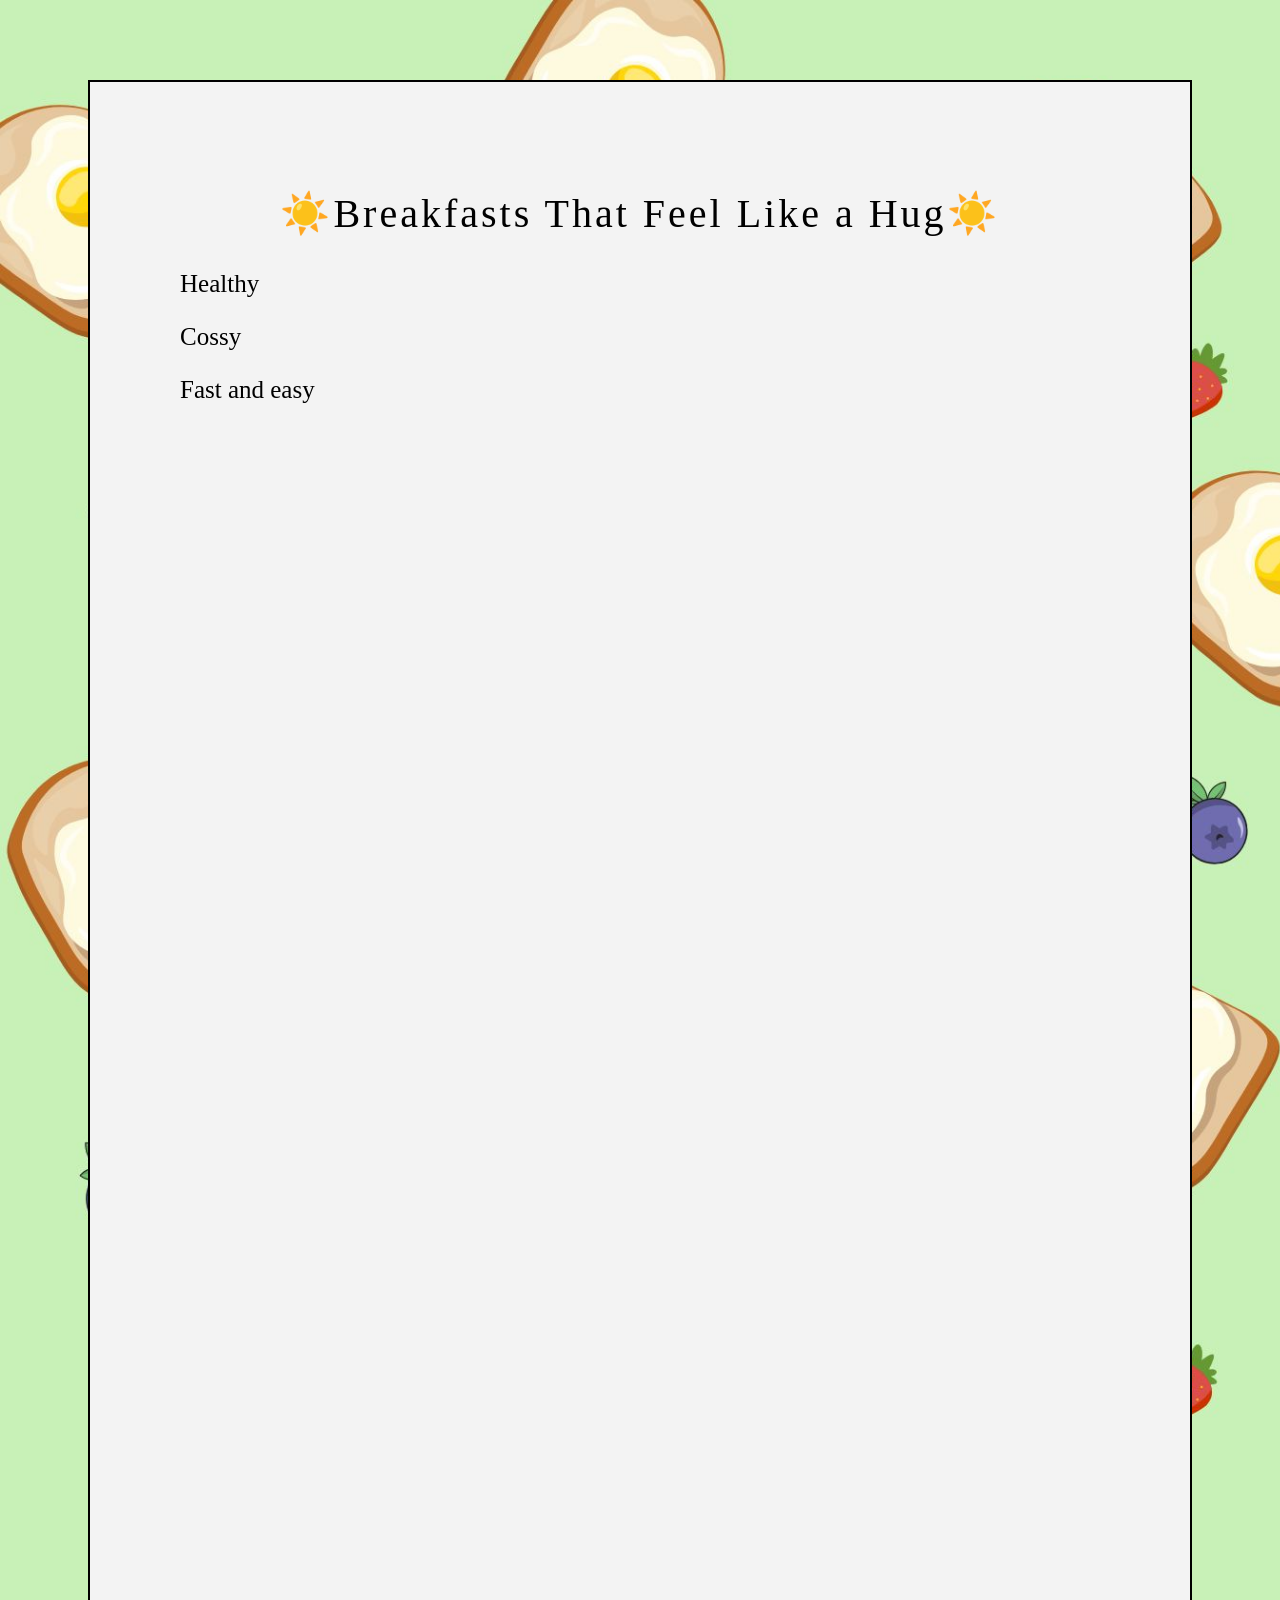
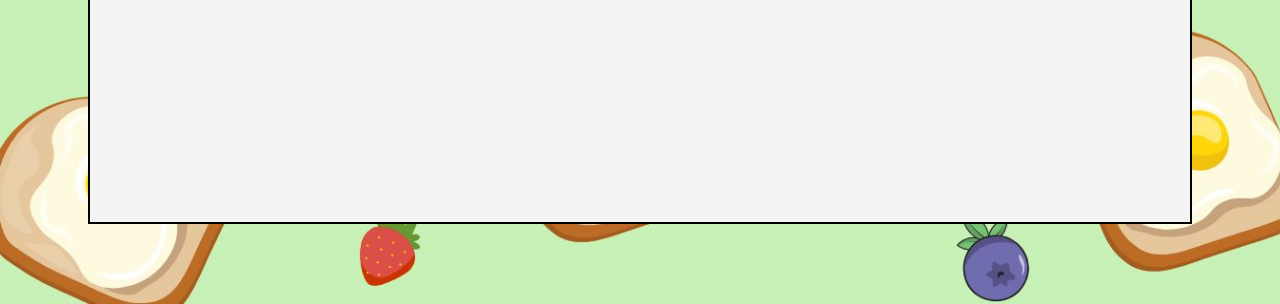
==== breakfasts.html @ 4fb2c41e "breakfast page improved" ====
<!DOCTYPE html>
<html lang="en">
    <head>
        <meta charset="UTF-8">
        <meta name="viewport" content="width=device-width, initial-scale=1.0" />
        <title>Breakfasts</title>
        <link rel="stylesheet" href="style.css">
    </head>

    <body class="breakfast-body">
        <div class="container2">
            <h2>☀️Breakfasts That Feel Like a Hug☀️</h2>
            <p class="breakfast-kinds">Healthy</p>
            <p class="breakfast-kinds">Cossy</p>
            <p class="breakfast-kinds">Fast and easy</p>
        </div>
    </body>
---- style.css ----
h1 {
    font-family: "Sirivennela", sans-serif ;
    font-size: 300px;
    font-weight: 550;
    text-align: center;
    margin: -20px;
}

.home {
    background: url(Background/background2\ \(1\).png);
    background-size: cover;
}

.container {
    height: calc(100vh - 0px);
    background-color: rgb(224, 242, 253);
    display: block;
    margin: 40px;
    border: 2px solid black;
    padding: 40px;
    padding-bottom: 800px;
}

h2{
    font-family: "Noto Serif", serif;
    text-align: center;
    font-size: 40px;
    font-weight: 400;
    padding-top: 35px;
    letter-spacing: 3px;
}

.words{
    font-family: 'Times New Roman', Times, serif;
    text-align: left;
    font-size: 22px;  
    margin-left: 50px;
    margin-right: 50px;
    color: rgb(94, 83, 83);
}

.divider {
  width: 80px;
  height: 3px;
  background-color: #026391;
  margin: 5px auto;
  border-radius: 10px;
}

.container h3{
     font-family: "Meow Script", cursive;
    font-weight: 400;
    font-size: 60px;
    margin-top: -20px;
}

#resources {
    font-family: 'Times New Roman', Times, serif;
    text-align: center;
    font-size: 28px;  
    margin-left: 50px;
    margin-right: 50px;
    color: rgb(94, 83, 83);
}

.important {
    color:rgb(5, 5, 5);
    font-weight: 700;
}

.buttons-options {
    display: flex;
    justify-content: center;
    align-items: center;
    gap: 70px;
    margin-top: 20px;
}

#button1 {
    background-color: rgba(73, 99, 160, 0.89);
    display: inline-block;
    font-family: 'Times New Roman', Times, serif;
    font-size: 20px;
    font-weight: 400;
    color: #ffffff;
    border-radius: 999px;
    cursor: pointer;
    padding: 10px 20px;  
    text-decoration: none; 
    transition: all 0.3s ease;
}

#button2 {
    background-color: rgba(73, 99, 160, 0.89);
    display: inline-block;
    font-family: 'Times New Roman', Times, serif;
    font-size: 20px;
    font-weight: 400;
    color: #ffffff;
    border-radius: 999px;
    padding: 10px 20px;  
    text-decoration: none; 
    transition: all 0.3s ease;
}

#button1:hover {
    background-color: rgba(152, 179, 243, 0.925);
    transform: scale(1.05);
}

#button1:active {
    background-color: rgba(73, 99, 160, 0.89);
    transform: scale(0.95);
    
}

#button2:hover {
    background-color: rgba(152, 179, 243, 0.925);
    transform: scale(1.05);
}

#button2:active {
    background-color: rgba(73, 99, 160, 0.89);
    transform: scale(0.95);
    
}

#message1 #message2 {
    font-family: 'Times New Roman', Times, serif;
    font-size: 16px;
    color: #000000;
    opacity: 0;              
    transition: opacity 0.7s ease;
}

.visible { 
    opacity: 1;
}

.resources-buttons {
    display: flex;
    justify-content: center;
    align-items: center;
    gap: 15px;
    margin-top: 20px;
}

.btn {
    display: inline-block;
    font-family: 'Times New Roman', Times, serif;
    font-size: 20px;
    font-weight: 400;
    background-color: #fdf363b0;
    color: #000000;
    border-radius: 933px;
    cursor: pointer;
    padding: 10px 20px;  
    text-decoration: none; 
    transition: transform 0.2s ease, background-color 0.3s ease;
}

.btn:hover {
    background-color: #fff240e3;
    transform: scale(1.05); 
}

.btn:active {
    background-color: #fff89ae3;
    transform: scale(0.95);
}

.funfacts-body {
    background: url(Background/background3.jpg);
    background-size: cover;
}

.container2 {
    height: calc(100vh - 0px);
    background-color: rgb(243, 243, 243);
    display: block;
    margin: 80px;
    border: 2px solid black;
    padding: 40px;
    padding-bottom: 800px;
}

.breakfast-body {
    background: url(Background/background5.jpg);
    background-size: cover;
}

.strategies-body {
    background: url(Background/background4.jpg);
    background-size: cover;
}

h4 {
    font-family: "Noto Serif", serif;
    text-align: center;
    font-size: 25px;
    font-weight: 400;
    padding-top: 9px;
    letter-spacing: 7px;
    margin-top: -20px;
    color: #2c2c2c;
}

.breakfast-kinds {
    text-align: left;
    font-size: 25px;  
    margin-left: 50px;
    margin-right: 50px;
    color: rgb(0, 0, 0);
}
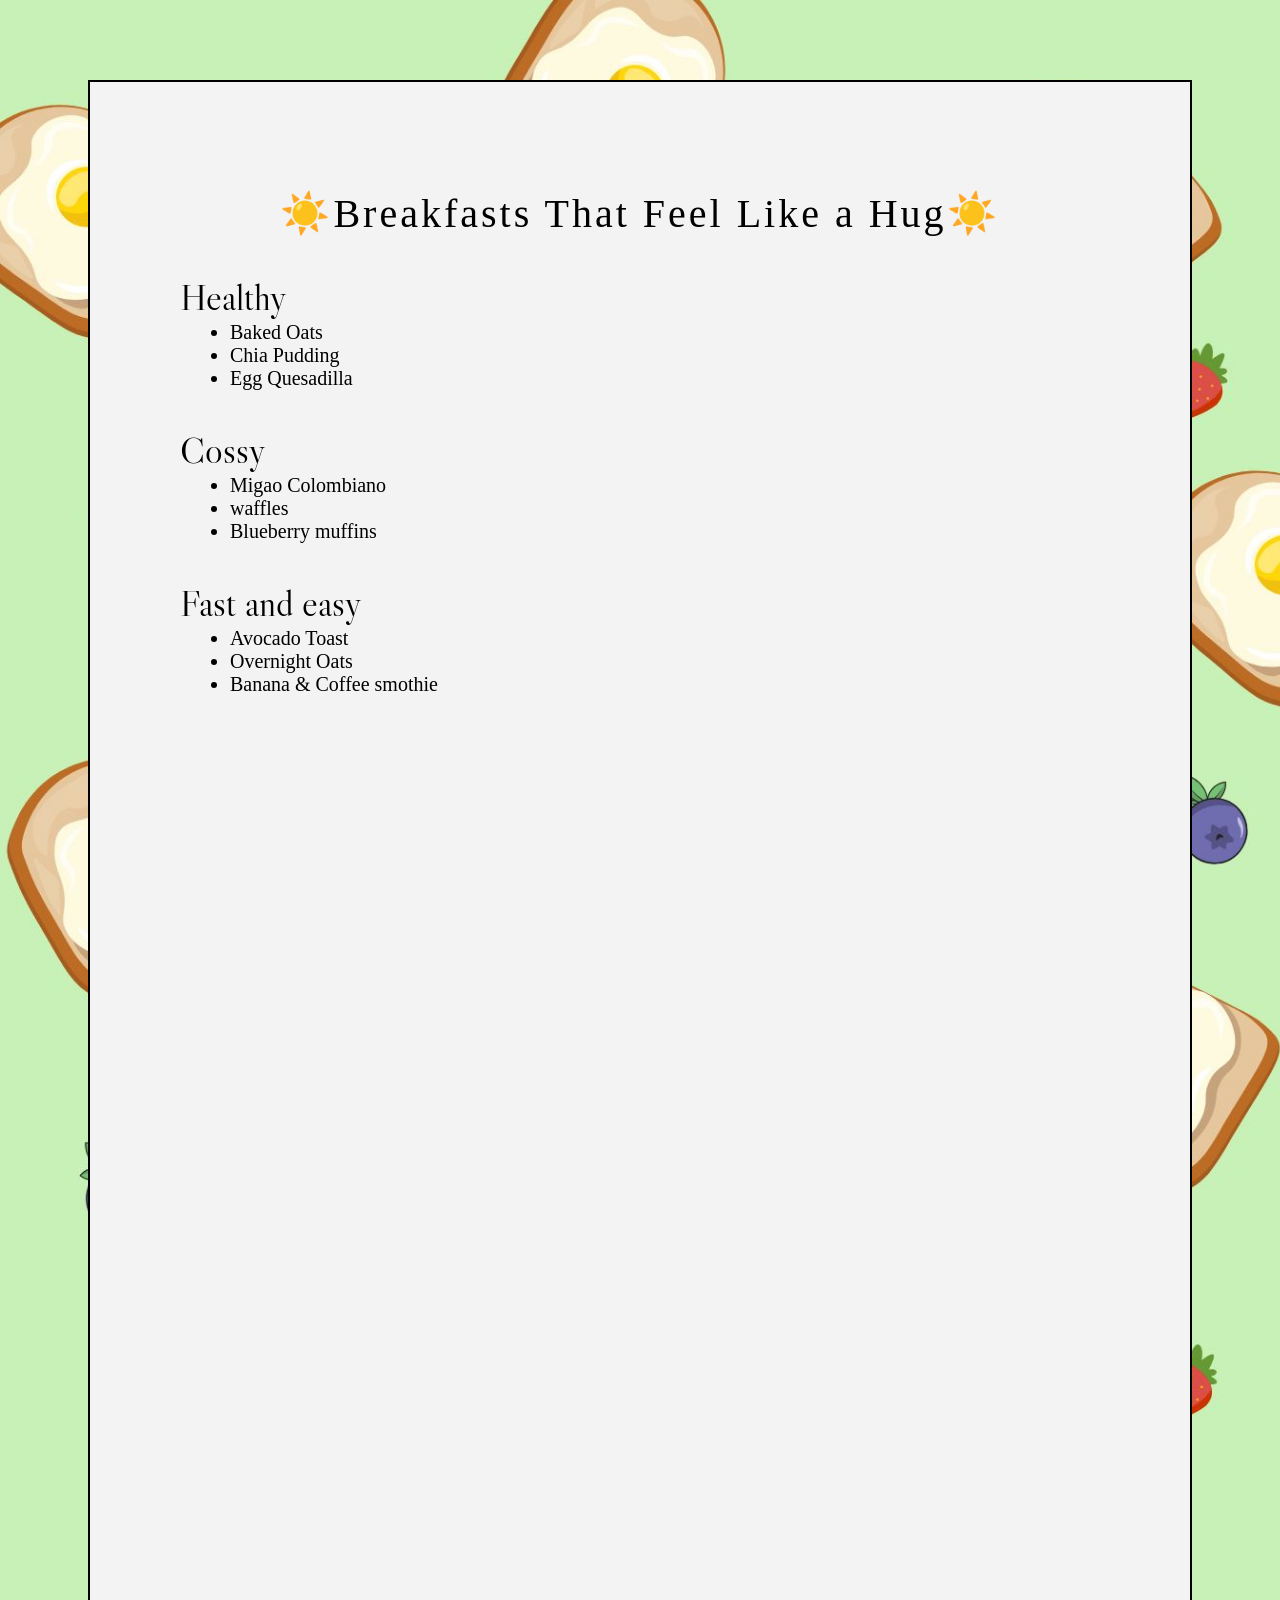
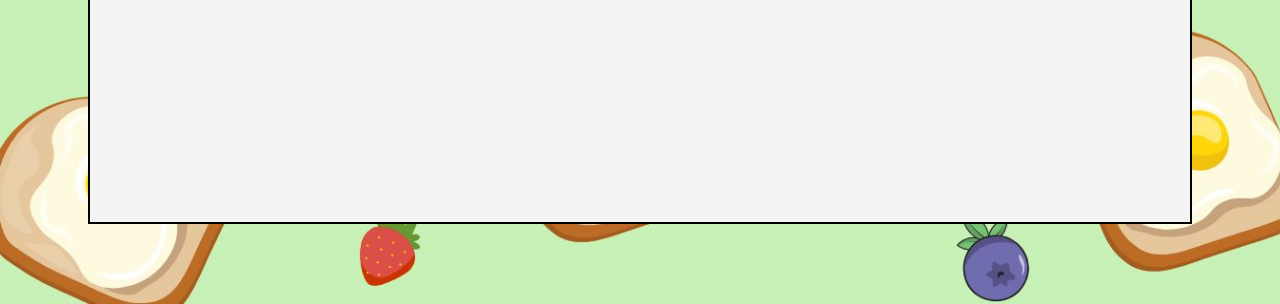
==== commit 0711d0da: "breakfast ideas added" ====
--- a/breakfasts.html
+++ b/breakfasts.html
@@ -5,13 +5,31 @@
         <meta name="viewport" content="width=device-width, initial-scale=1.0" />
         <title>Breakfasts</title>
         <link rel="stylesheet" href="style.css">
+        <link href="https://fonts.googleapis.com/css2?family=Libre+Caslon+Display&display=swap" rel="stylesheet">
     </head>
 
     <body class="breakfast-body">
         <div class="container2">
             <h2>☀️Breakfasts That Feel Like a Hug☀️</h2>
+            <div class="breakfast-box">
             <p class="breakfast-kinds">Healthy</p>
+            <ul>
+                <li>Baked Oats</li>
+                <li>Chia Pudding</li>
+                <li>Egg Quesadilla</li>
+            </ul>
             <p class="breakfast-kinds">Cossy</p>
+            <ul>
+                <li>Migao Colombiano</li>
+                <li>waffles</li>
+                <li>Blueberry muffins</li>
+            </ul>
             <p class="breakfast-kinds">Fast and easy</p>
+            <ul>
+                <li>Avocado Toast</li>
+                <li>Overnight Oats</li>
+                <li>Banana & Coffee smothie</li>
+            </ul>
+            </div>
         </div>
     </body>
--- a/style.css
+++ b/style.css
@@ -206,14 +206,23 @@
 }
 
 .breakfast-kinds {
+    font-family: "Libre Caslon Display", serif;
+    font-weight: 500;
     text-align: left;
-    font-size: 25px;  
+    font-size: 37px;  
     margin-left: 50px;
     margin-right: 50px;
+    margin-bottom: -15px;
     color: rgb(0, 0, 0);
 }
 
-
-
-
-
+.breakfast-box li {
+    margin-left: 60px;
+    font-family: 'Times New Roman', Times, serif;
+    font-size: 20px;
+}
+
+
+
+
+
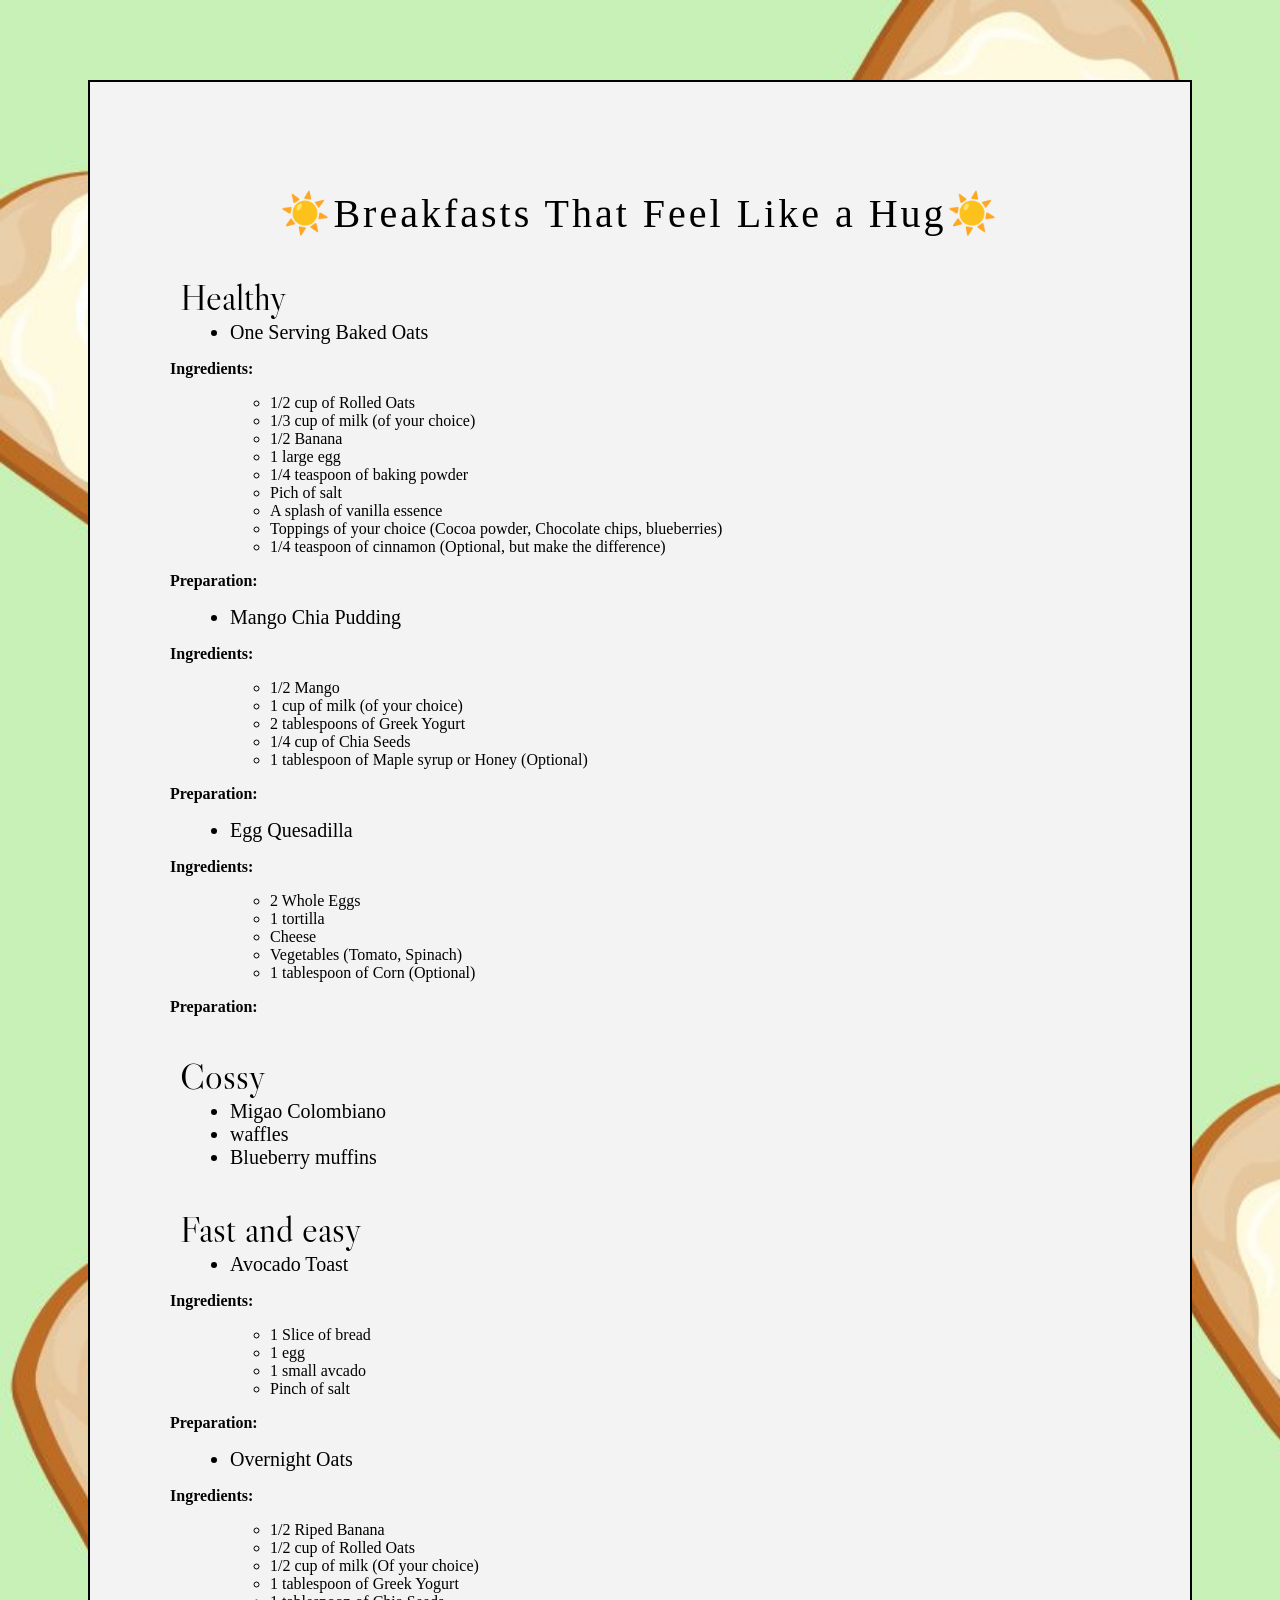
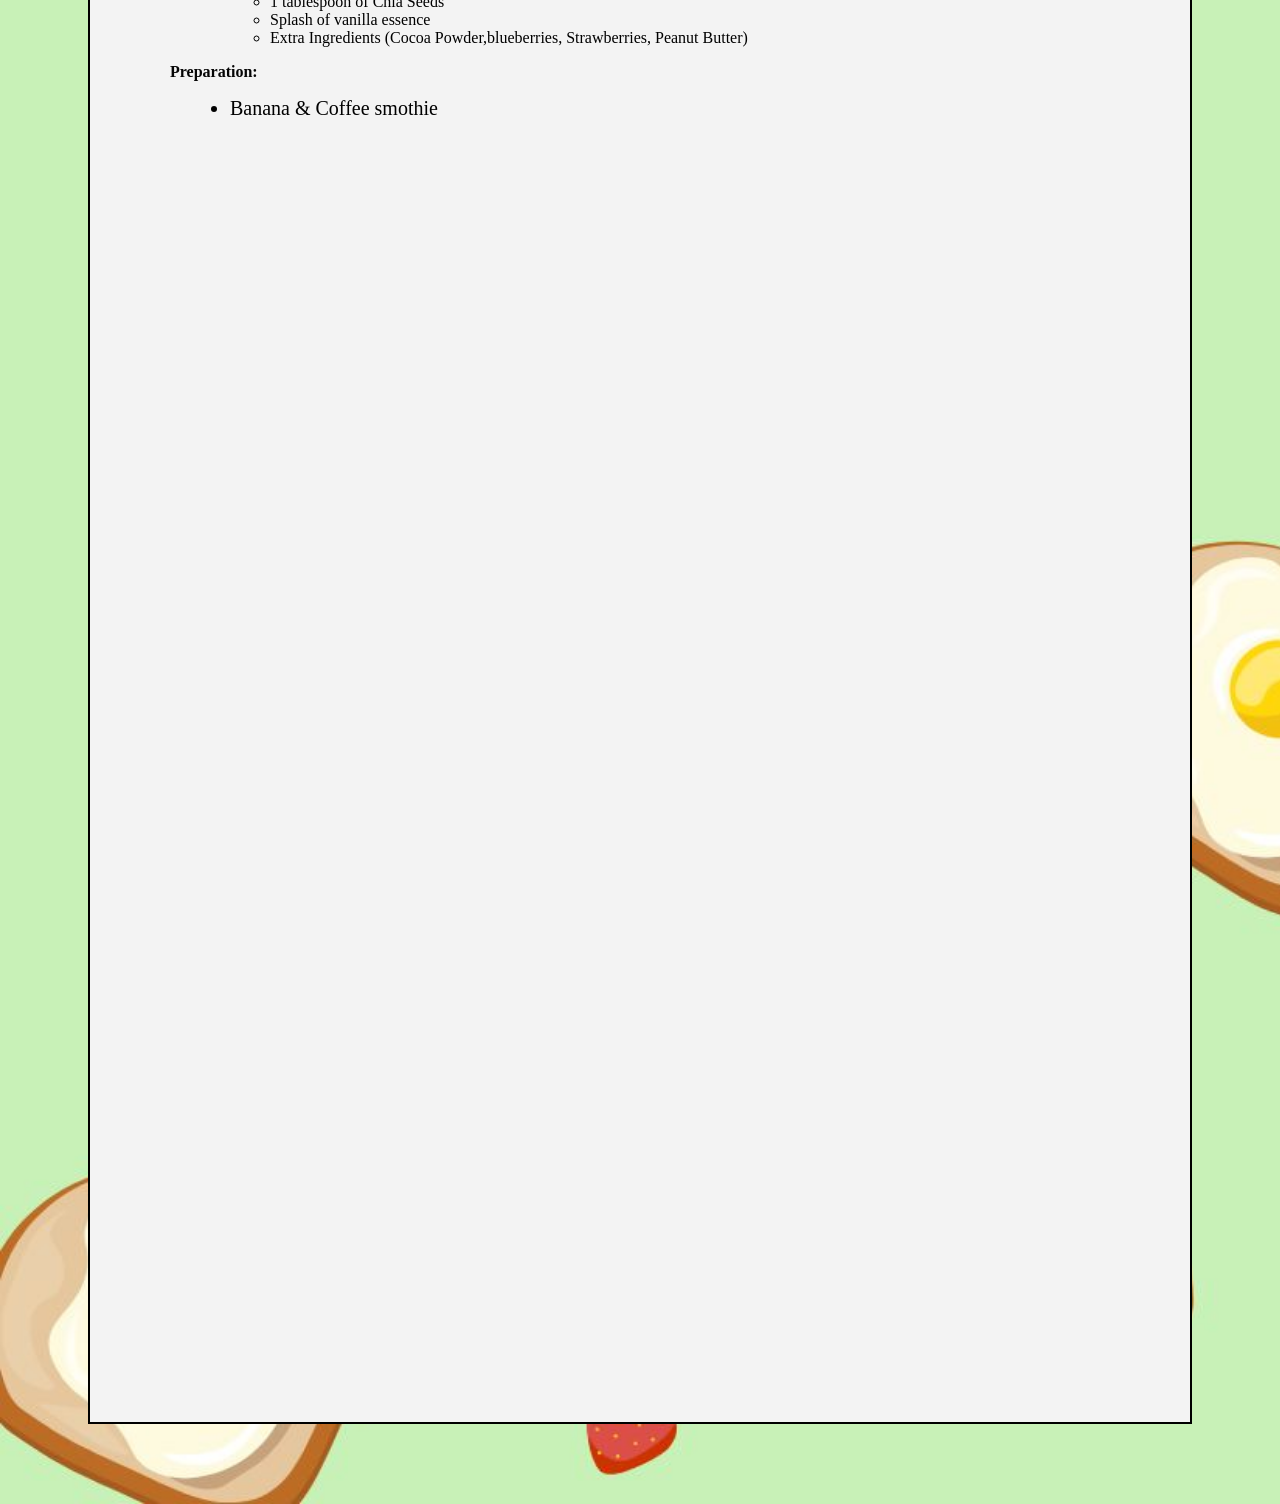
==== commit 822cc01b: "Breakfasts recipies" ====
--- a/breakfasts.html
+++ b/breakfasts.html
@@ -14,9 +14,46 @@
             <div class="breakfast-box">
             <p class="breakfast-kinds">Healthy</p>
             <ul>
-                <li>Baked Oats</li>
-                <li>Chia Pudding</li>
+                <li>One Serving Baked Oats</li>
+                <div class="recipe">
+                    <p class="important">Ingredients:</p>
+                    <ul>
+                        <li>1/2 cup of Rolled Oats</li>
+                        <li>1/3 cup of milk (of your choice)</li>
+                        <li>1/2 Banana</li>
+                        <li>1 large egg</li>
+                        <li>1/4 teaspoon of baking powder</li>
+                        <li>Pich of salt</li>
+                        <li>A splash of vanilla essence</li>
+                        <li>Toppings of your choice (Cocoa powder, Chocolate chips, blueberries)</li>
+                        <li>1/4 teaspoon of cinnamon (Optional, but make the difference)</li>
+                    </ul>
+                    <p class="important">Preparation:</p>
+                </div>
+                <li>Mango Chia Pudding</li>
+                <div class="recipe">
+                    <p class="important">Ingredients:</p>
+                    <ul>
+                        <li>1/2 Mango</li>
+                        <li>1 cup of milk (of your choice)</li>
+                        <li>2 tablespoons of Greek Yogurt</li> 
+                        <li>1/4 cup of Chia Seeds</li>
+                        <li>1 tablespoon of Maple syrup or Honey (Optional)</li>
+                    </ul>
+                    <p class="important">Preparation:</p>
+                </div>
                 <li>Egg Quesadilla</li>
+                <div class="recipe">
+                    <p class="important">Ingredients:</p>
+                    <ul>
+                        <li>2 Whole Eggs</li>
+                        <li>1 tortilla</li>
+                        <li>Cheese</li>
+                        <li>Vegetables (Tomato, Spinach)</li>
+                        <li>1 tablespoon of Corn (Optional)</li>
+                    </ul>
+                    <p class="important">Preparation:</p>
+                </div>
             </ul>
             <p class="breakfast-kinds">Cossy</p>
             <ul>
@@ -27,7 +64,30 @@
             <p class="breakfast-kinds">Fast and easy</p>
             <ul>
                 <li>Avocado Toast</li>
+                <div class="recipe">
+                    <p class="important">Ingredients:</p>
+                    <ul>
+                        <li>1 Slice of bread</li>
+                        <li>1 egg</li>
+                        <li>1 small avcado</li>
+                        <li>Pinch of salt</li>
+                    </ul>
+                    <p class="important">Preparation:</p>
+                </div>
                 <li>Overnight Oats</li>
+                <div class="recipe">
+                    <p class="important">Ingredients:</p>
+                    <ul>
+                        <li>1/2 Riped Banana</li>
+                        <li>1/2 cup of Rolled Oats</li>
+                        <li>1/2 cup of milk (Of your choice)</li>
+                        <li>1 tablespoon of Greek Yogurt</li>
+                        <li>1 tablespoon of Chia Seeds</li>
+                        <li>Splash of vanilla essence</li>
+                        <li>Extra Ingredients (Cocoa Powder,blueberries, Strawberries, Peanut Butter)</li>
+                    </ul>
+                    <p class="important">Preparation:</p>
+                </div>
                 <li>Banana & Coffee smothie</li>
             </ul>
             </div>
--- a/style.css
+++ b/style.css
@@ -181,7 +181,7 @@
     margin: 80px;
     border: 2px solid black;
     padding: 40px;
-    padding-bottom: 800px;
+    padding-bottom: 2000px;
 }
 
 .breakfast-body {
@@ -222,7 +222,11 @@
     font-size: 20px;
 }
 
-
-
-
-
+.recipe li {
+    font-size: 16px;
+    font-family: 'Times New Roman', Times, serif;
+}
+
+
+
+
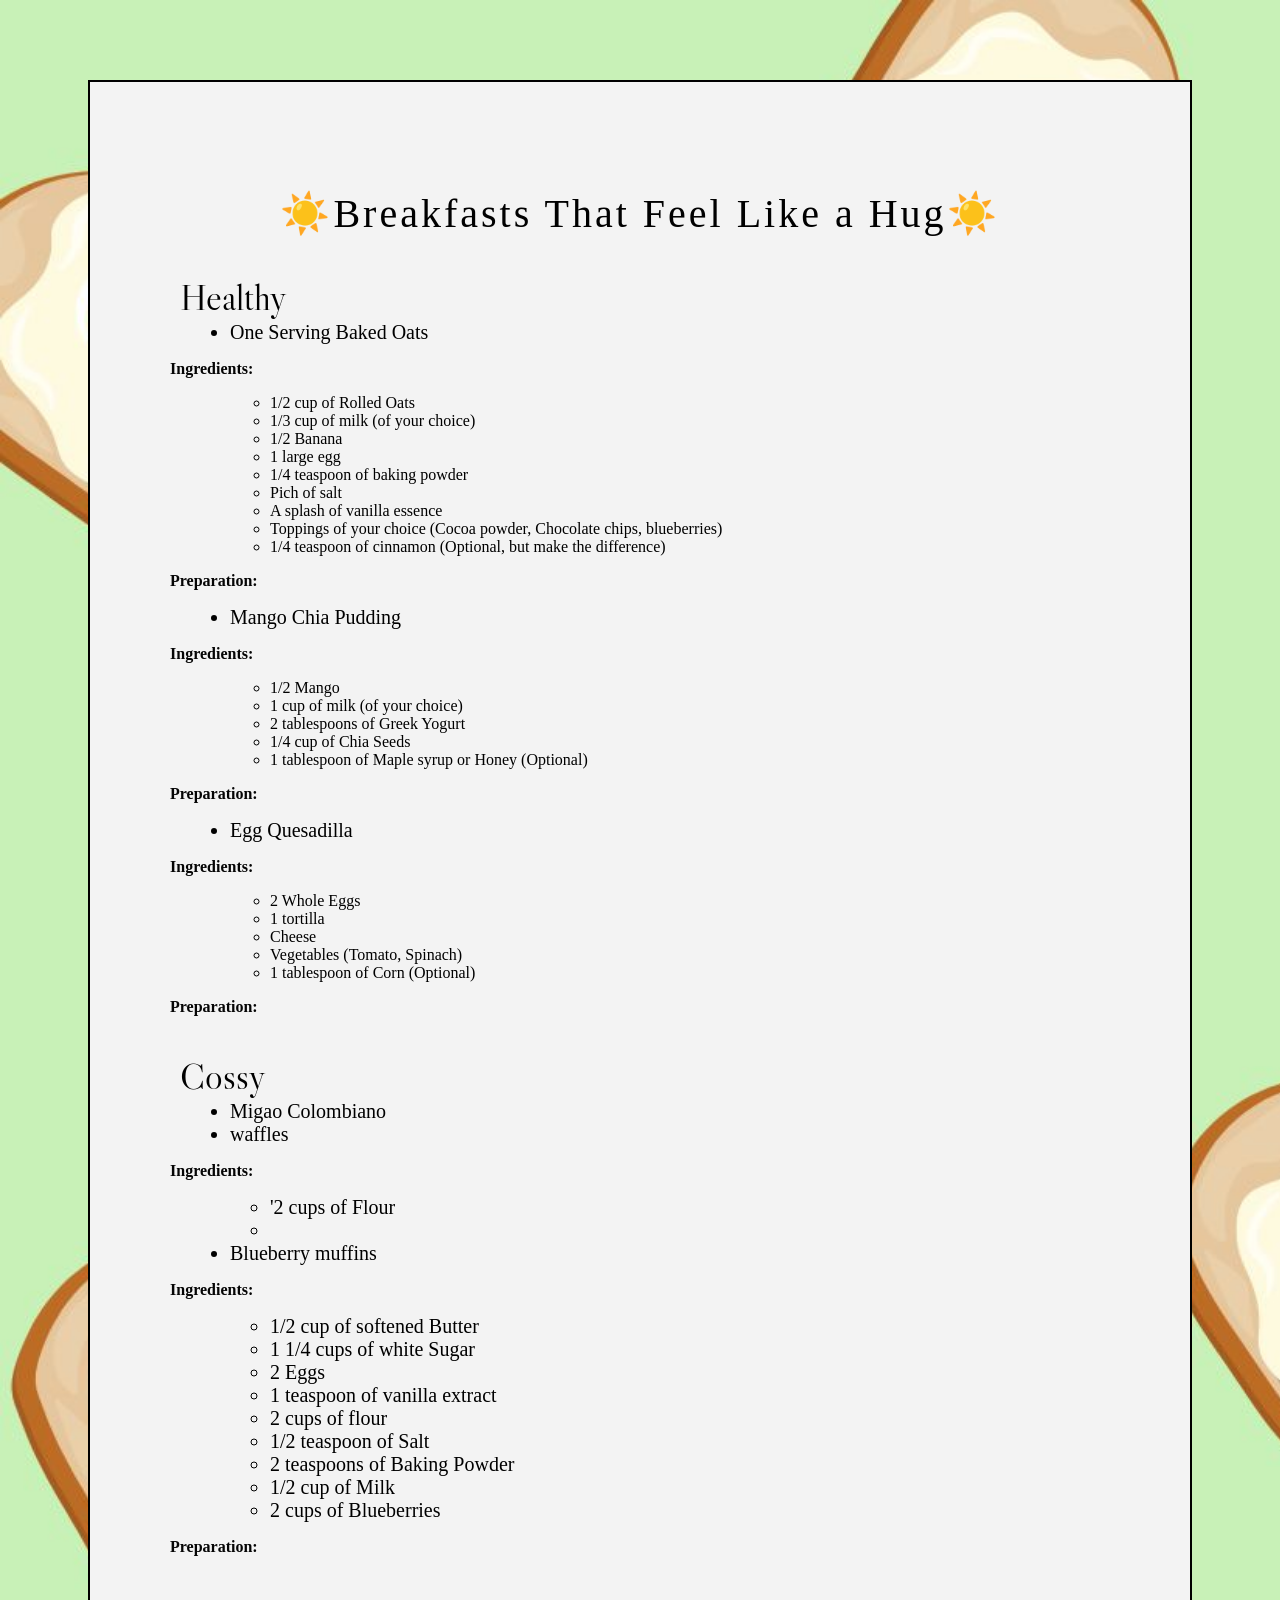
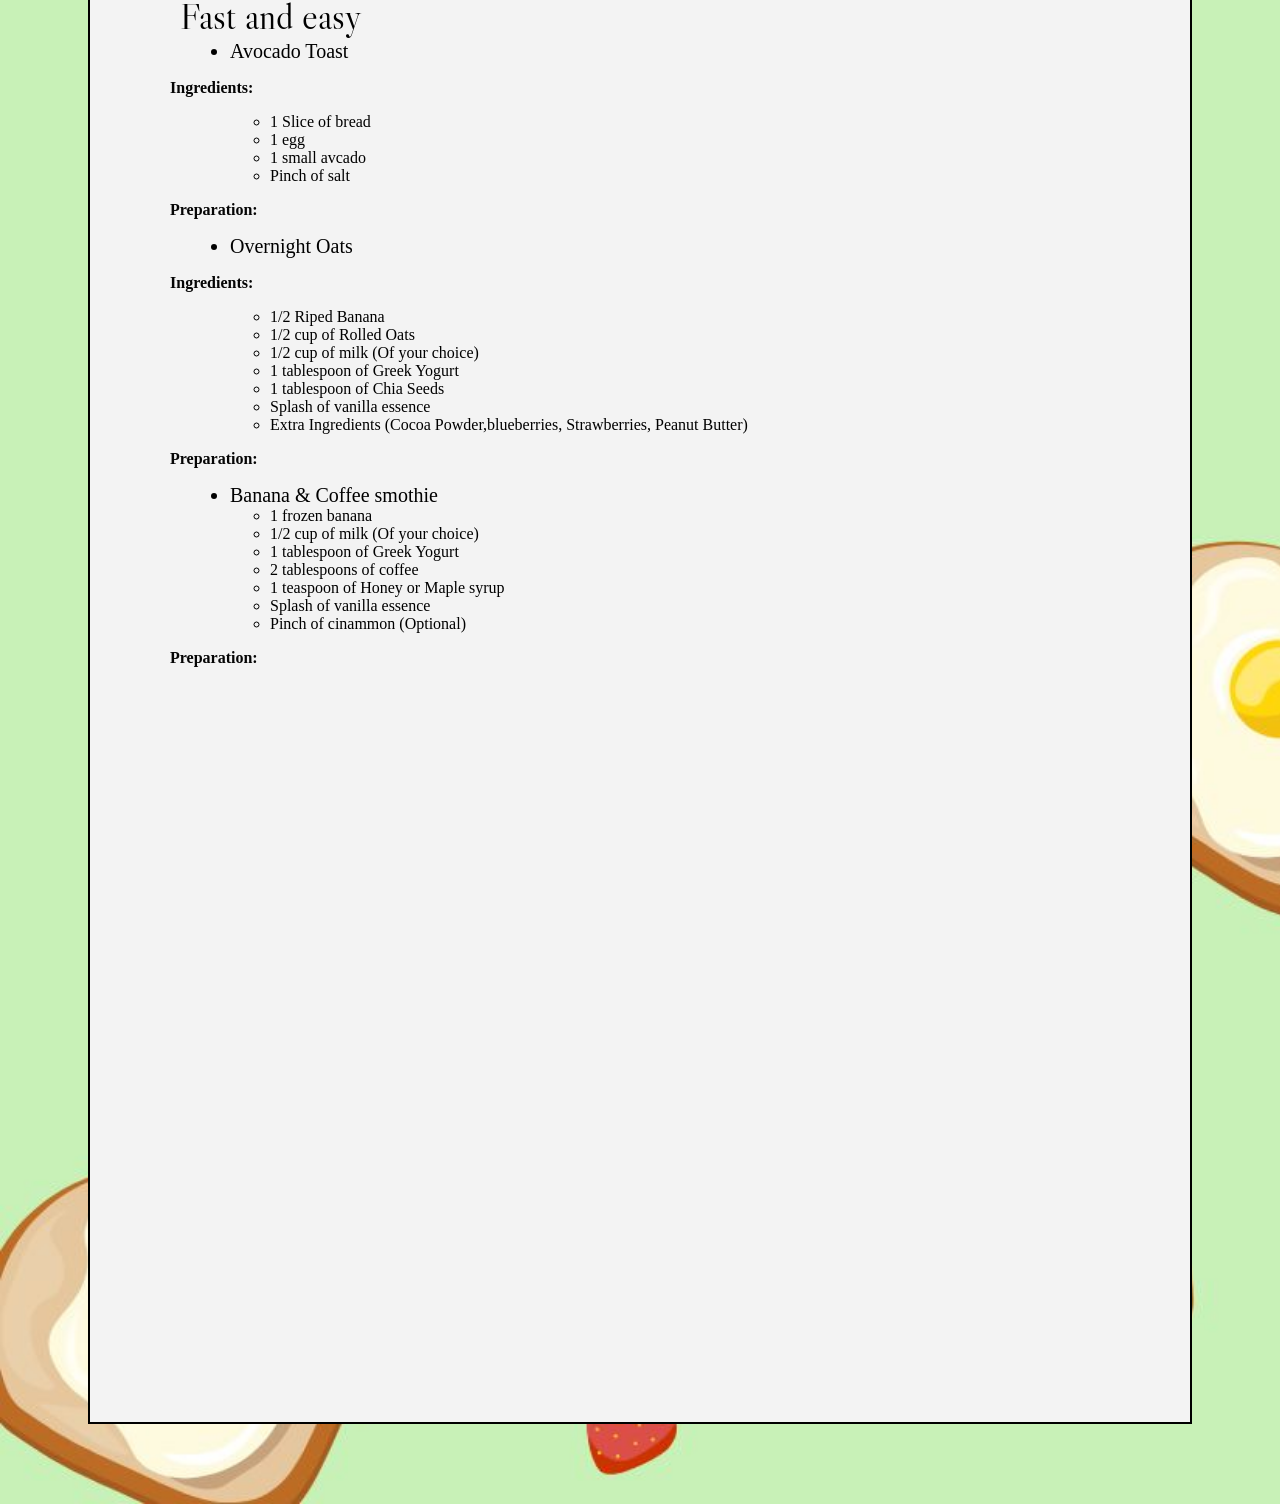
==== commit d6c911cf: "ingridients on the breakfast page" ====
--- a/breakfasts.html
+++ b/breakfasts.html
@@ -59,7 +59,25 @@
             <ul>
                 <li>Migao Colombiano</li>
                 <li>waffles</li>
+                <p class="important">Ingredients:</p>
+                <ul>
+                    <li>'2 cups of Flour</li>
+                    <li></li>
+                </ul>
                 <li>Blueberry muffins</li>
+                <p class="important">Ingredients:</p>
+                <ul>
+                    <li>1/2 cup of softened Butter</li>
+                    <li>1 1/4 cups of white Sugar</li>
+                    <li>2 Eggs</li>
+                    <li>1 teaspoon of vanilla extract</li>
+                    <li>2 cups of flour</li>
+                    <li>1/2 teaspoon of Salt</li>
+                    <li>2 teaspoons of Baking Powder</li>
+                    <li>1/2 cup of Milk</li>
+                    <li>2 cups of Blueberries</li>
+                </ul>
+                <p class="important">Preparation:</p>
             </ul>
             <p class="breakfast-kinds">Fast and easy</p>
             <ul>
@@ -89,7 +107,21 @@
                     <p class="important">Preparation:</p>
                 </div>
                 <li>Banana & Coffee smothie</li>
+                <div class="recipe">
+                    <ul>
+                        <li>1 frozen banana</li>
+                        <li>1/2 cup of milk (Of your choice)</li>
+                        <li>1 tablespoon of Greek Yogurt</li>
+                        <li>2 tablespoons of coffee</li>
+                        <li>1 teaspoon of Honey or Maple syrup</li>
+                        <li>Splash of vanilla essence</li>
+                        <li>Pinch of cinammon (Optional)</li>
+                    </ul>
+                    <p class="important">Preparation:</p>
+                </div>
             </ul>
             </div>
         </div>
-    </body>+        <script src="script.js"></script>
+    </body>
+</html>
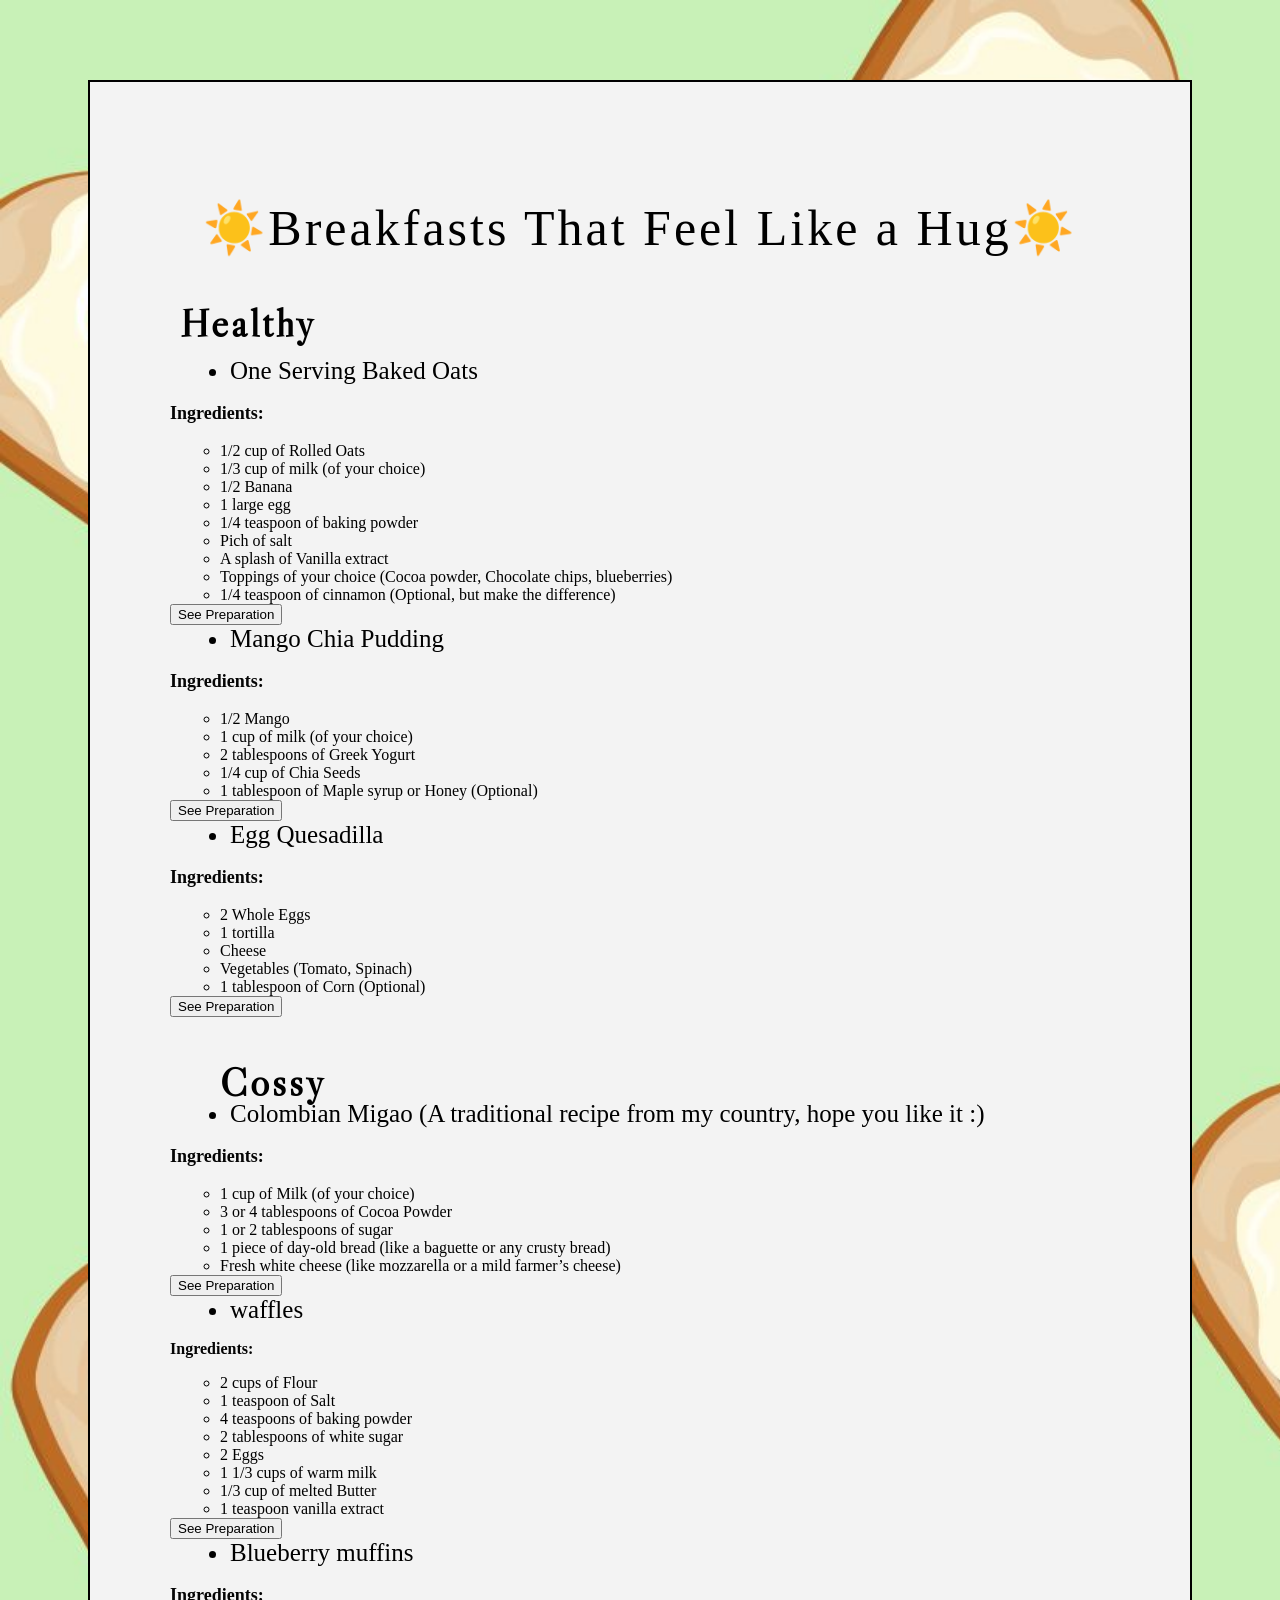
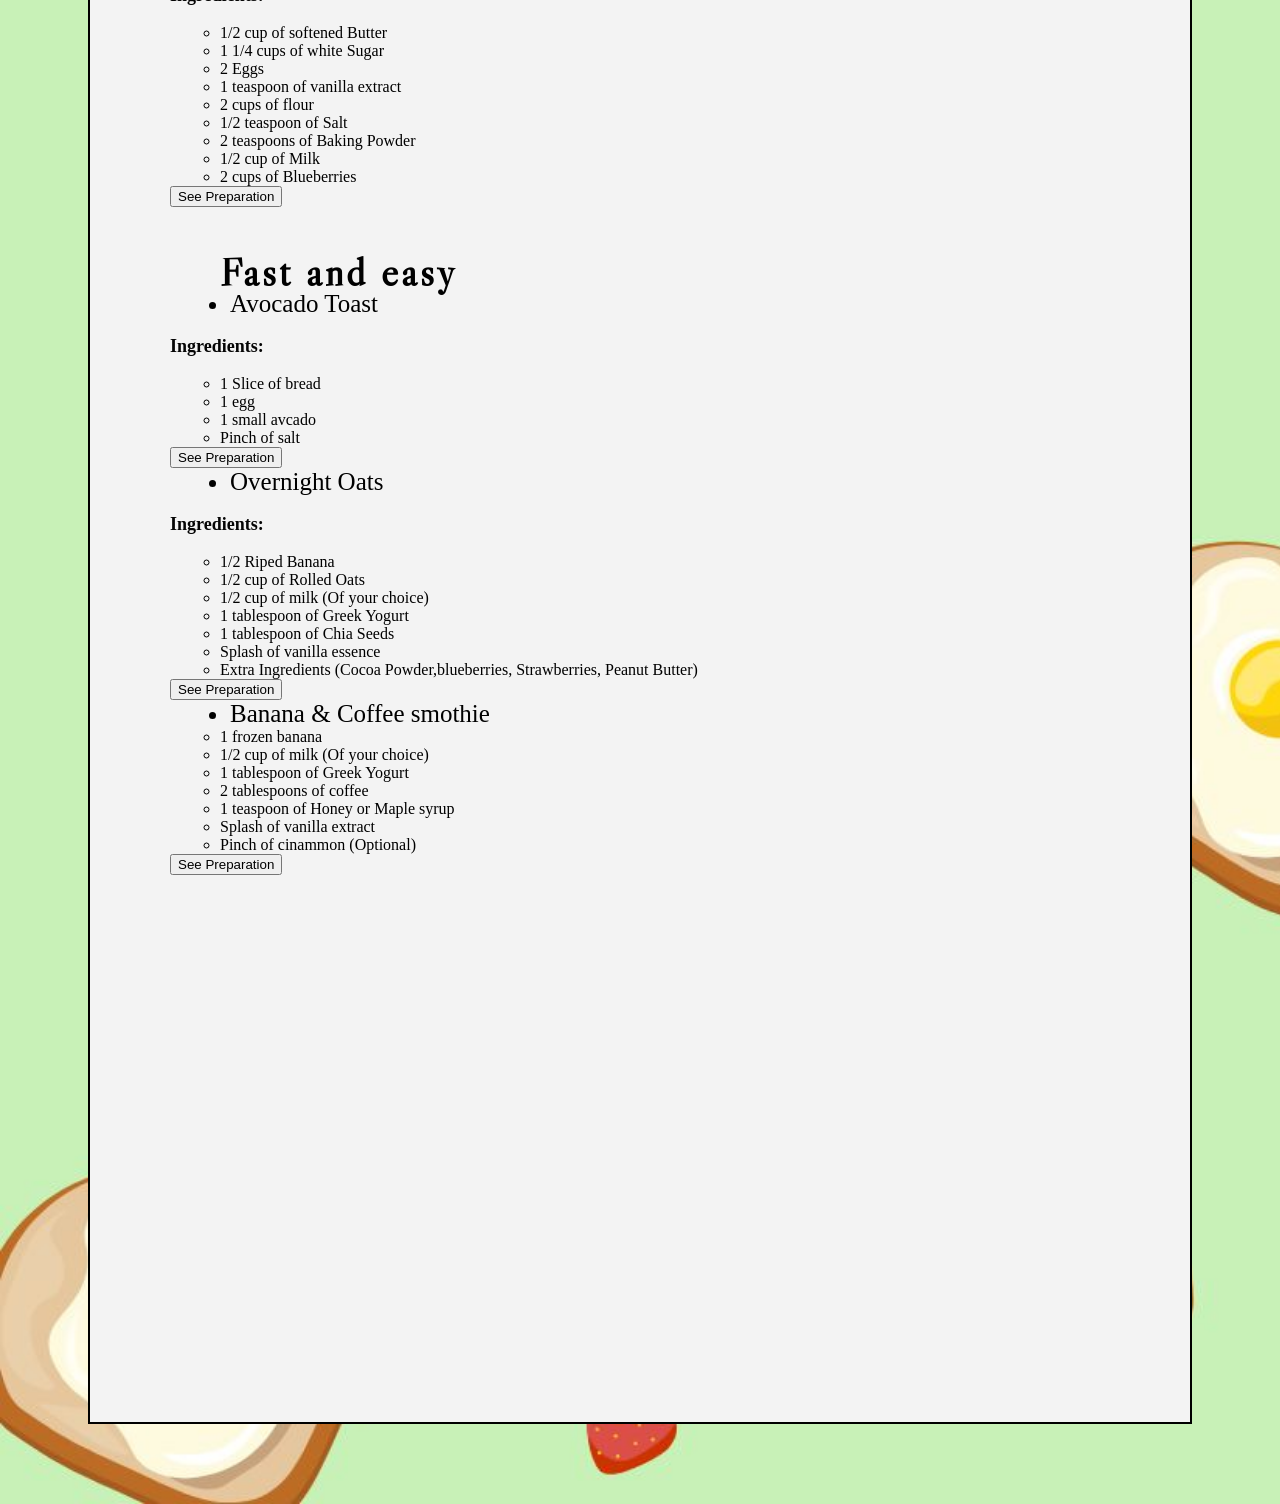
==== commit df80ace3: "Buttons for recipies preparations" ====
--- a/breakfasts.html
+++ b/breakfasts.html
@@ -24,11 +24,14 @@
                         <li>1 large egg</li>
                         <li>1/4 teaspoon of baking powder</li>
                         <li>Pich of salt</li>
-                        <li>A splash of vanilla essence</li>
+                        <li>A splash of Vanilla extract</li>
                         <li>Toppings of your choice (Cocoa powder, Chocolate chips, blueberries)</li>
                         <li>1/4 teaspoon of cinnamon (Optional, but make the difference)</li>
                     </ul>
-                    <p class="important">Preparation:</p>
+                    <button id="toggleprep">See Preparation</button>
+                    <div id="preparation" style="display:none;">
+                        <p>1.</p>
+                    </div>
                 </div>
                 <li>Mango Chia Pudding</li>
                 <div class="recipe">
@@ -40,7 +43,10 @@
                         <li>1/4 cup of Chia Seeds</li>
                         <li>1 tablespoon of Maple syrup or Honey (Optional)</li>
                     </ul>
-                    <p class="important">Preparation:</p>
+                    <button id="toggleprep">See Preparation</button>
+                    <div id="preparation" style="display:none;">
+                        <p>1.</p>
+                    </div>
                 </div>
                 <li>Egg Quesadilla</li>
                 <div class="recipe">
@@ -52,19 +58,47 @@
                         <li>Vegetables (Tomato, Spinach)</li>
                         <li>1 tablespoon of Corn (Optional)</li>
                     </ul>
-                    <p class="important">Preparation:</p>
+                    <button id="toggleprep">See Preparation</button>
+                    <div id="preparation" style="display:none;">
+                        <p>1.</p>
+                    </div>
                 </div>
-            </ul>
-            <p class="breakfast-kinds">Cossy</p>
-            <ul>
-                <li>Migao Colombiano</li>
+              <p class="breakfast-kinds">Cossy</p>
+               <li>Colombian Migao (A traditional recipe from my country, hope you like it :)</li>
+               <div class="recipe">
+                <p class="important">Ingredients:</p>
+                <ul>
+                   <li>1 cup of Milk (of your choice)</li>
+                   <li>3 or 4 tablespoons of Cocoa Powder</li>
+                   <li>1 or 2 tablespoons of sugar</li>
+                   <li>1 piece of day-old bread (like a baguette or any crusty bread)</li>
+                   <li>Fresh white cheese (like mozzarella or a mild farmer’s cheese)</li>
+                </ul>
+            <button id="toggleprep">See Preparation</button>
+                    <div id="preparation" style="display:none;">
+                        <p>1.</p>
+                    </div>
+            </div>
                 <li>waffles</li>
                 <p class="important">Ingredients:</p>
+                <div class="recipe">
                 <ul>
-                    <li>'2 cups of Flour</li>
-                    <li></li>
+                    <li>2 cups of Flour</li>
+                    <li>1 teaspoon of Salt</li>
+                    <li>4 teaspoons of baking powder</li>
+                    <li>2 tablespoons of white sugar</li>
+                    <li>2 Eggs</li>
+                    <li>1 1/3 cups of warm milk</li>
+                    <li>1/3 cup of melted Butter</li>
+                    <li>1 teaspoon vanilla extract</li>
                 </ul>
+                <button id="toggleprep">See Preparation</button>
+                    <div id="preparation" style="display:none;">
+                        <p>1.</p>
+                    </div>
+                </div>
                 <li>Blueberry muffins</li>
+                <div class="recipe">
                 <p class="important">Ingredients:</p>
                 <ul>
                     <li>1/2 cup of softened Butter</li>
@@ -77,10 +111,12 @@
                     <li>1/2 cup of Milk</li>
                     <li>2 cups of Blueberries</li>
                 </ul>
-                <p class="important">Preparation:</p>
-            </ul>
+                <button id="toggleprep">See Preparation</button>
+                    <div id="preparation" style="display:none;">
+                        <p>1.</p>
+                    </div>
+            </div>
             <p class="breakfast-kinds">Fast and easy</p>
-            <ul>
                 <li>Avocado Toast</li>
                 <div class="recipe">
                     <p class="important">Ingredients:</p>
@@ -90,7 +126,10 @@
                         <li>1 small avcado</li>
                         <li>Pinch of salt</li>
                     </ul>
-                    <p class="important">Preparation:</p>
+                    <button id="toggleprep">See Preparation</button>
+                    <div id="preparation" style="display:none;">
+                        <p>1.</p>
+                    </div>
                 </div>
                 <li>Overnight Oats</li>
                 <div class="recipe">
@@ -104,7 +143,10 @@
                         <li>Splash of vanilla essence</li>
                         <li>Extra Ingredients (Cocoa Powder,blueberries, Strawberries, Peanut Butter)</li>
                     </ul>
-                    <p class="important">Preparation:</p>
+                <button id="toggleprep">See Preparation</button>
+                    <div id="preparation" style="display:none;">
+                        <p>1.</p>
+                    </div>
                 </div>
                 <li>Banana & Coffee smothie</li>
                 <div class="recipe">
@@ -114,12 +156,14 @@
                         <li>1 tablespoon of Greek Yogurt</li>
                         <li>2 tablespoons of coffee</li>
                         <li>1 teaspoon of Honey or Maple syrup</li>
-                        <li>Splash of vanilla essence</li>
+                        <li>Splash of vanilla extract</li>
                         <li>Pinch of cinammon (Optional)</li>
                     </ul>
-                    <p class="important">Preparation:</p>
+                    <button id="toggleprep">See Preparation</button>
+                    <div id="preparation" style="display:none;">
+                        <p>1.</p>
+                    </div>
                 </div>
-            </ul>
             </div>
         </div>
         <script src="script.js"></script>
--- a/style.css
+++ b/style.css
@@ -24,7 +24,7 @@
 h2{
     font-family: "Noto Serif", serif;
     text-align: center;
-    font-size: 40px;
+    font-size: 50px;
     font-weight: 400;
     padding-top: 35px;
     letter-spacing: 3px;
@@ -207,26 +207,31 @@
 
 .breakfast-kinds {
     font-family: "Libre Caslon Display", serif;
-    font-weight: 500;
+    font-weight: 600;
     text-align: left;
-    font-size: 37px;  
+    font-size: 40px;  
     margin-left: 50px;
     margin-right: 50px;
-    margin-bottom: -15px;
+    margin-bottom: -7px;
     color: rgb(0, 0, 0);
+    letter-spacing: 3px;
 }
 
 .breakfast-box li {
     margin-left: 60px;
     font-family: 'Times New Roman', Times, serif;
-    font-size: 20px;
+    font-size: 25px;
+    font-weight: 500;
 }
 
 .recipe li {
     font-size: 16px;
-    font-family: 'Times New Roman', Times, serif;
-}
-
-
-
-
+    margin-left: 10px;
+    font-family: 'Times New Roman', Times, serif;
+}
+
+.recipe p {
+    font-size: 18px;
+}
+
+
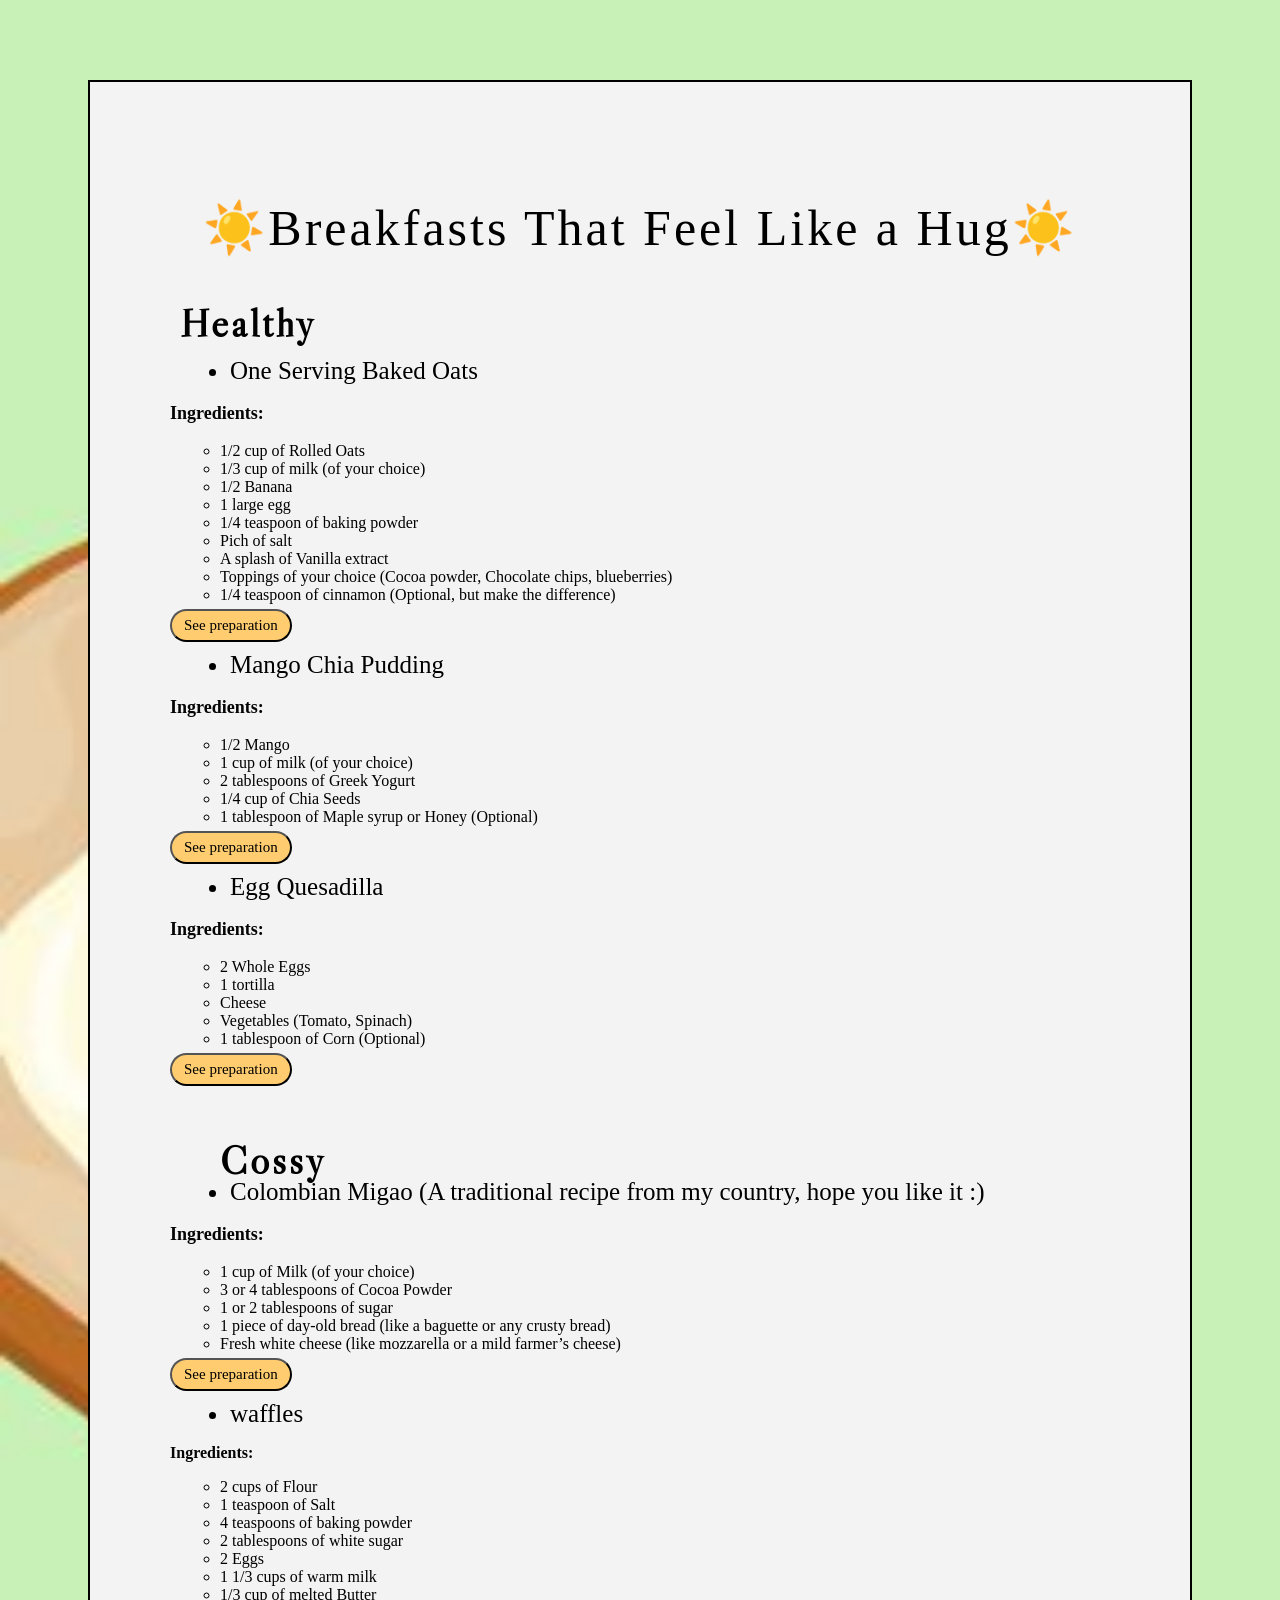
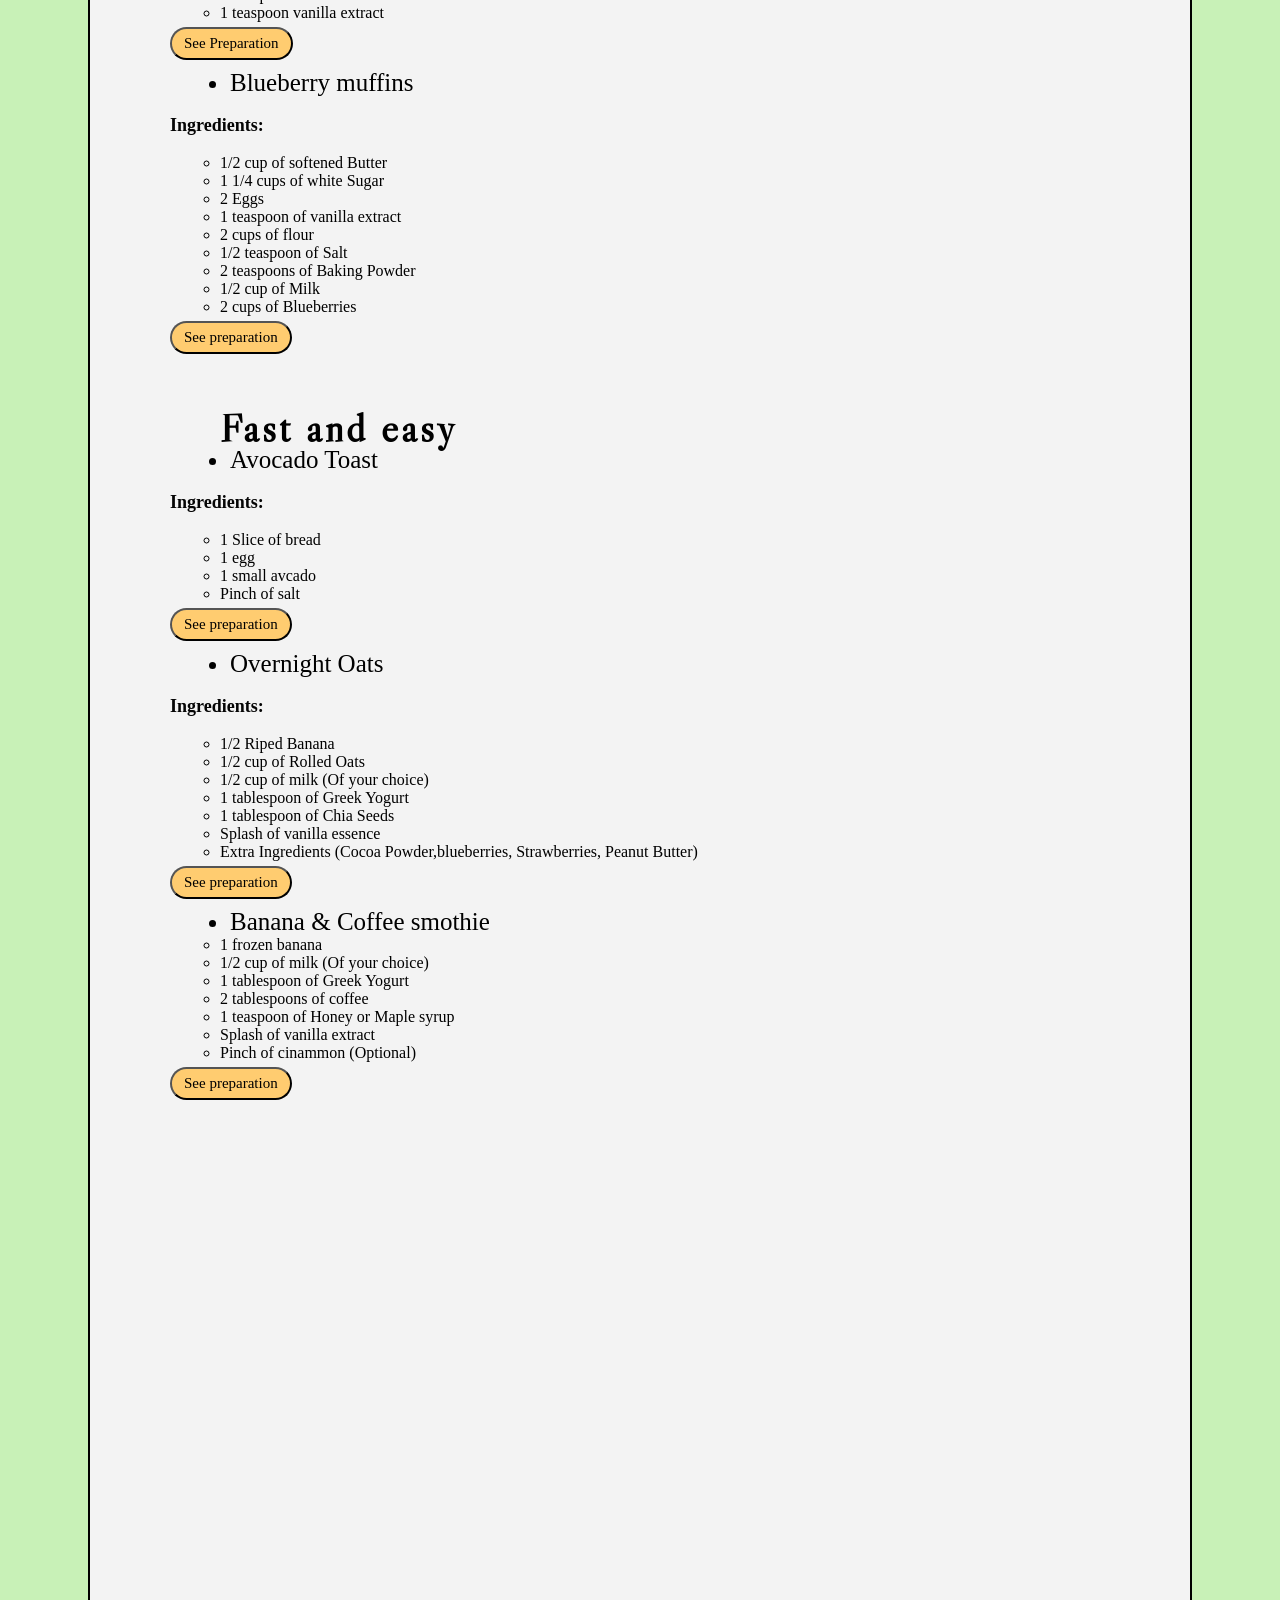
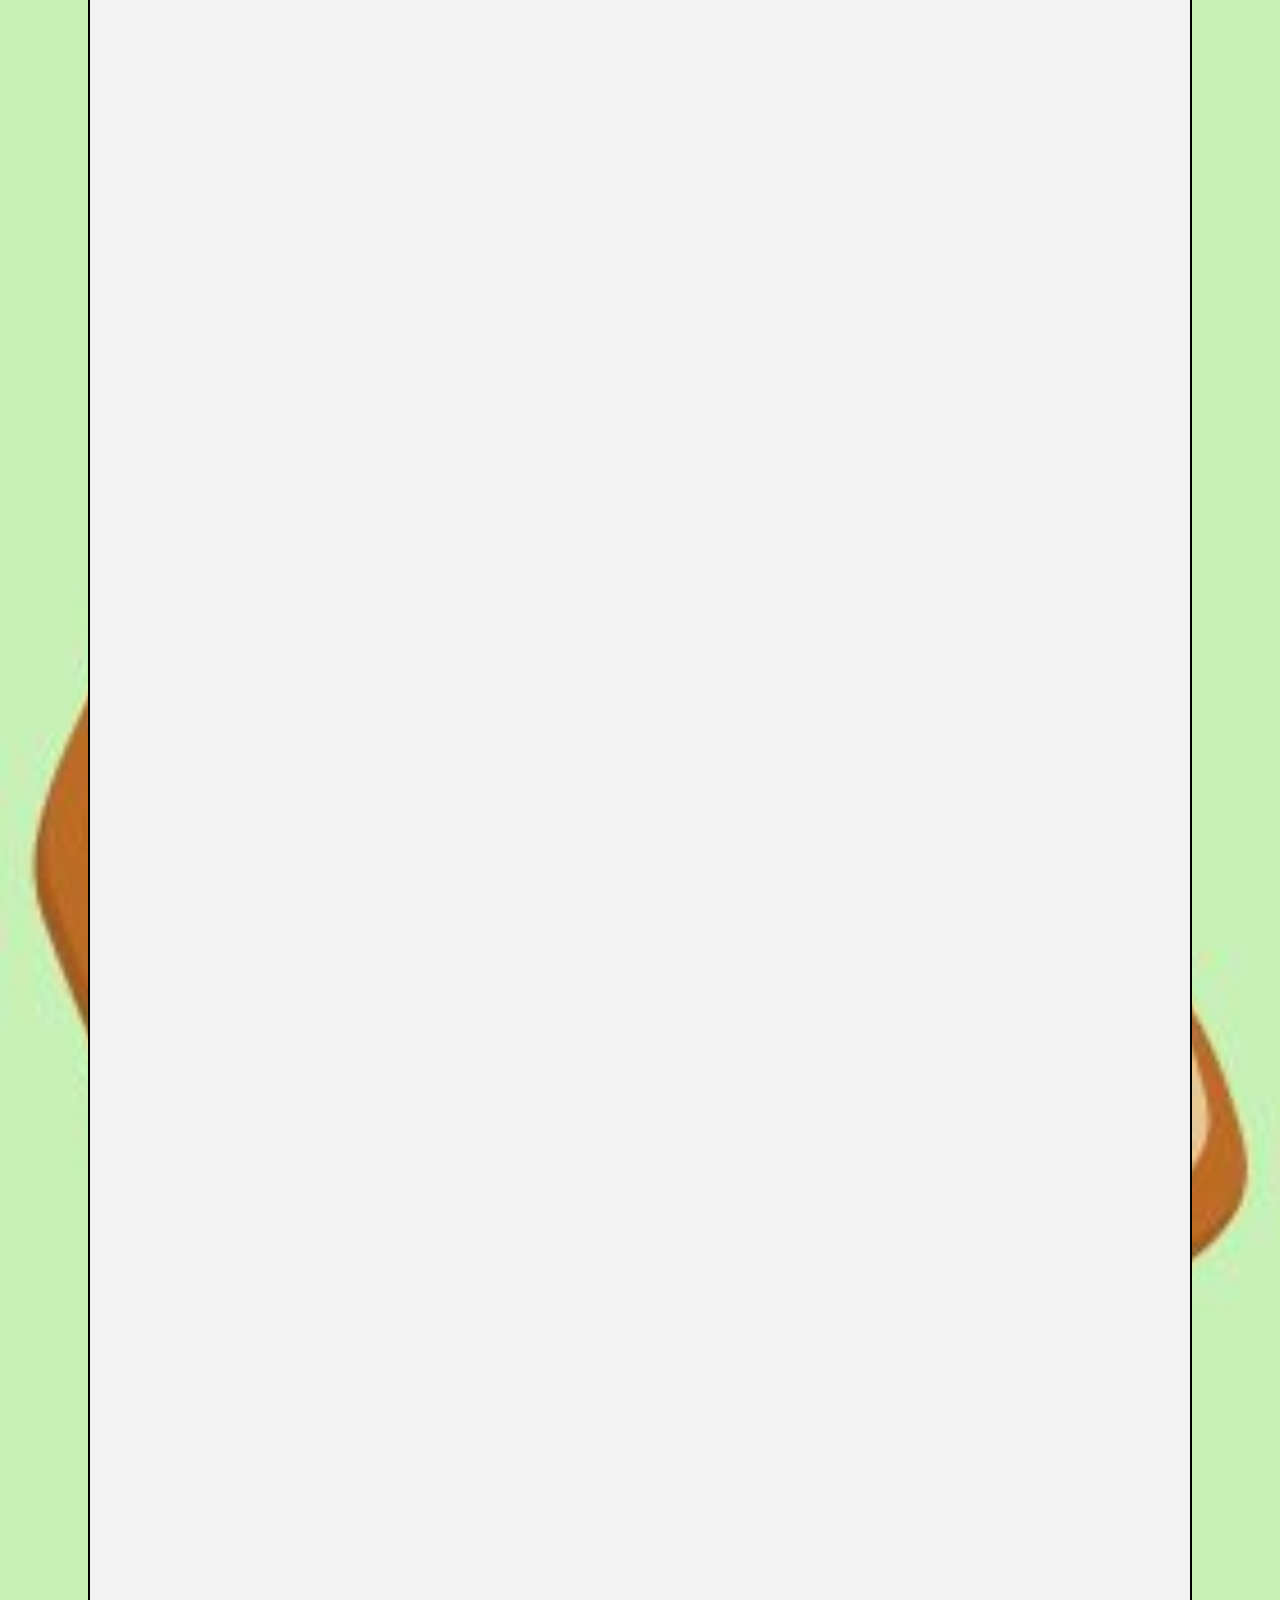
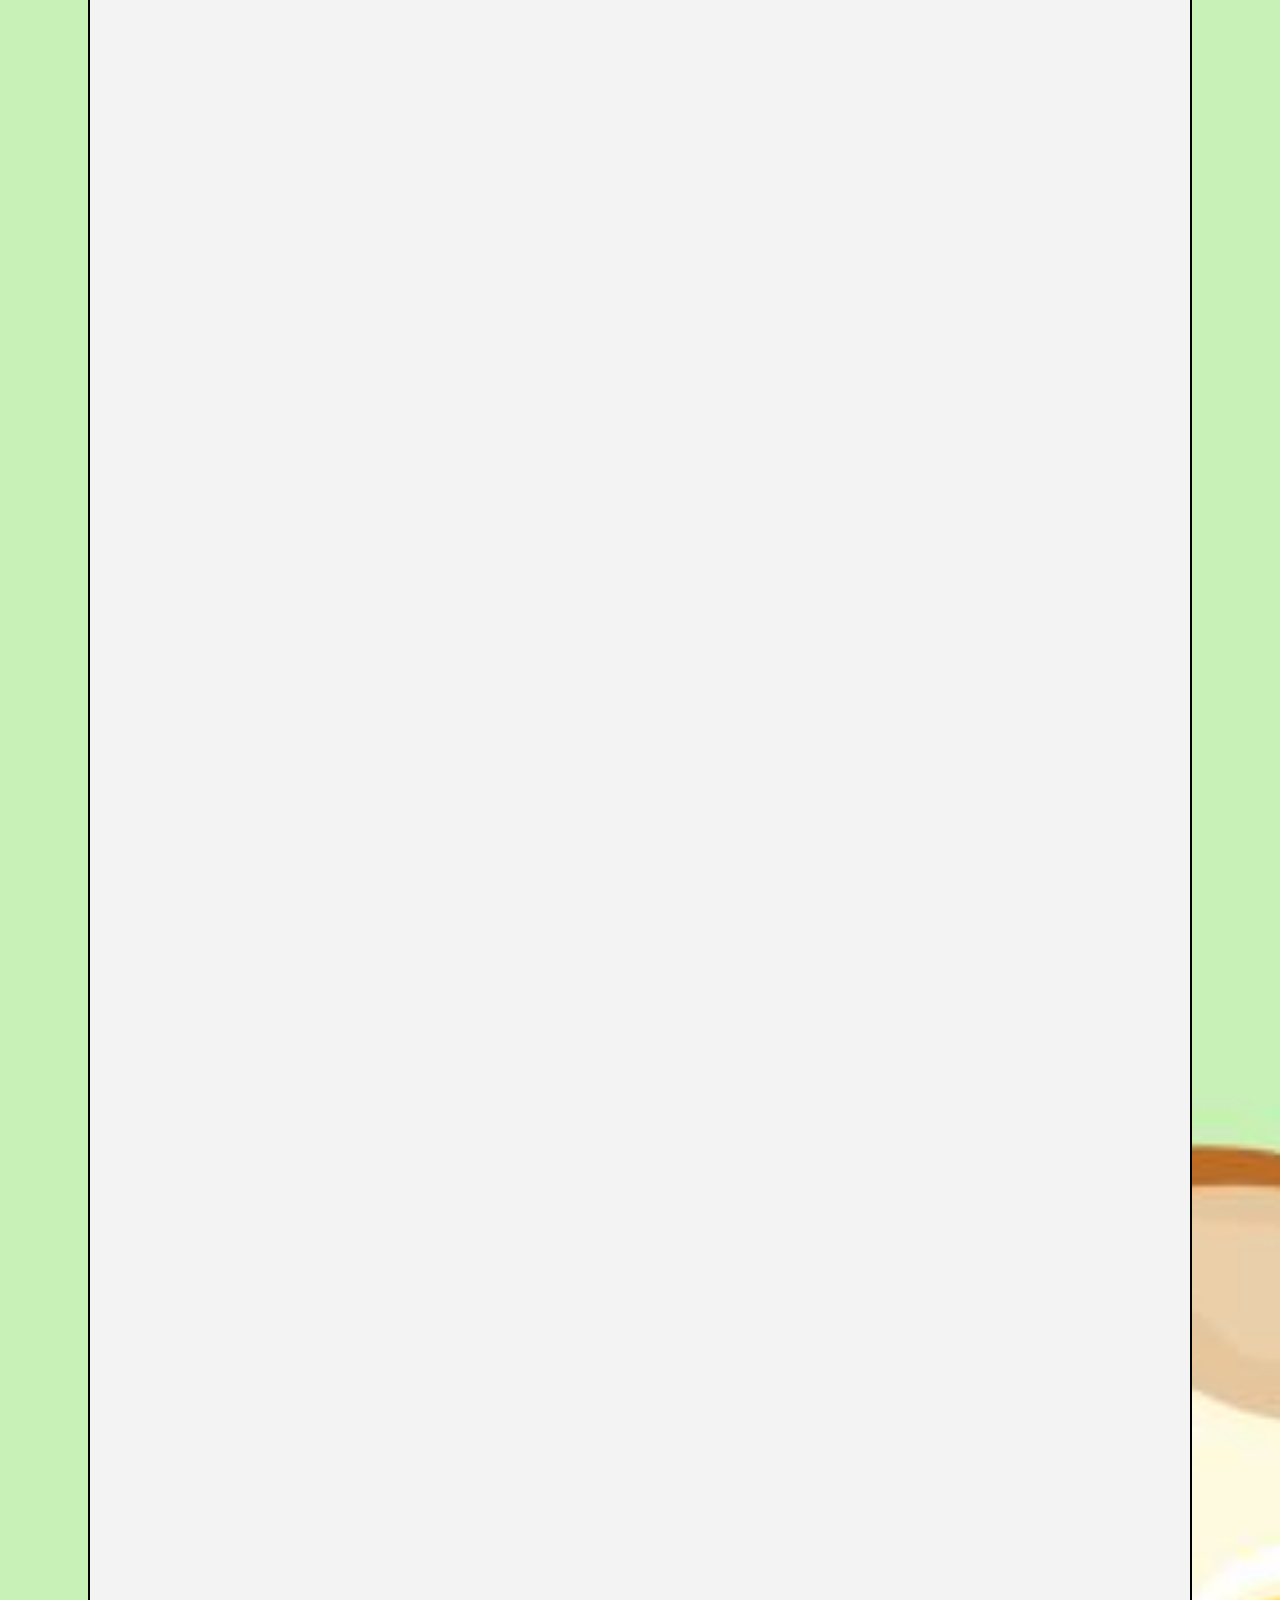
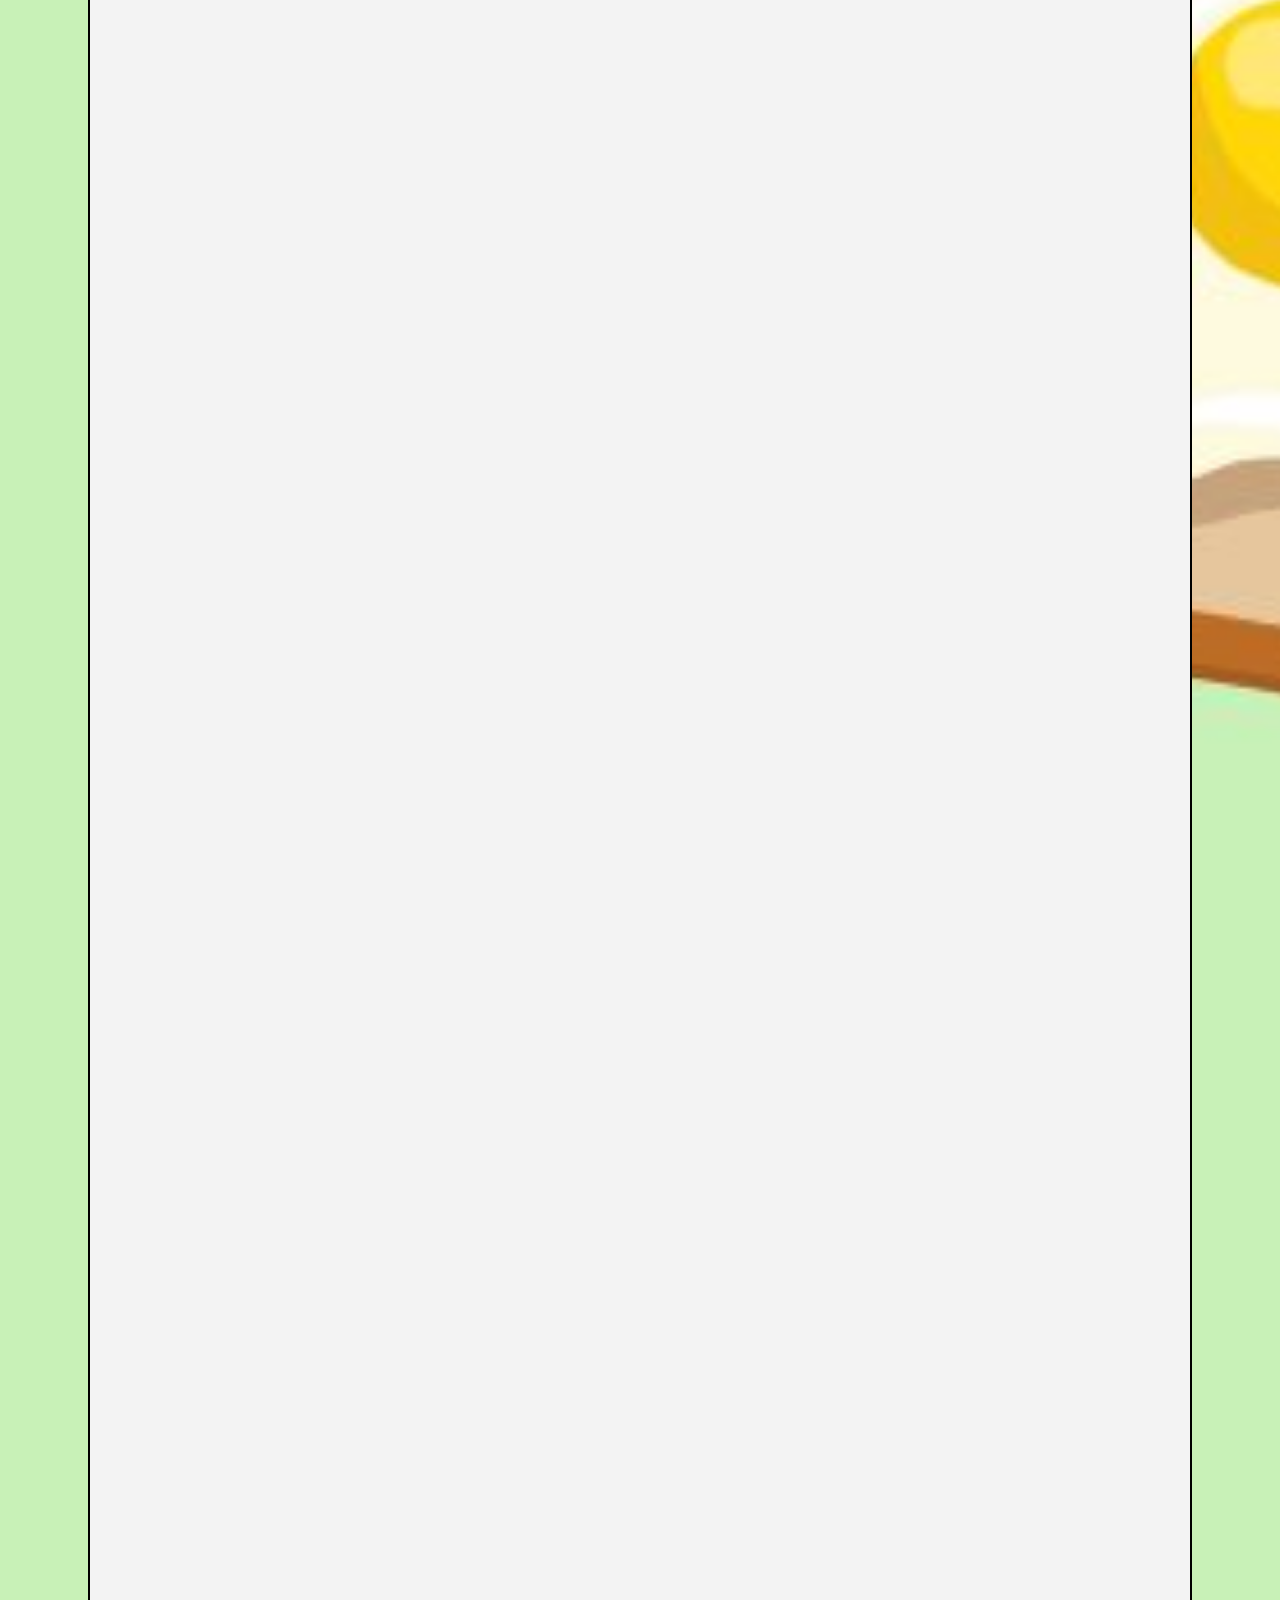
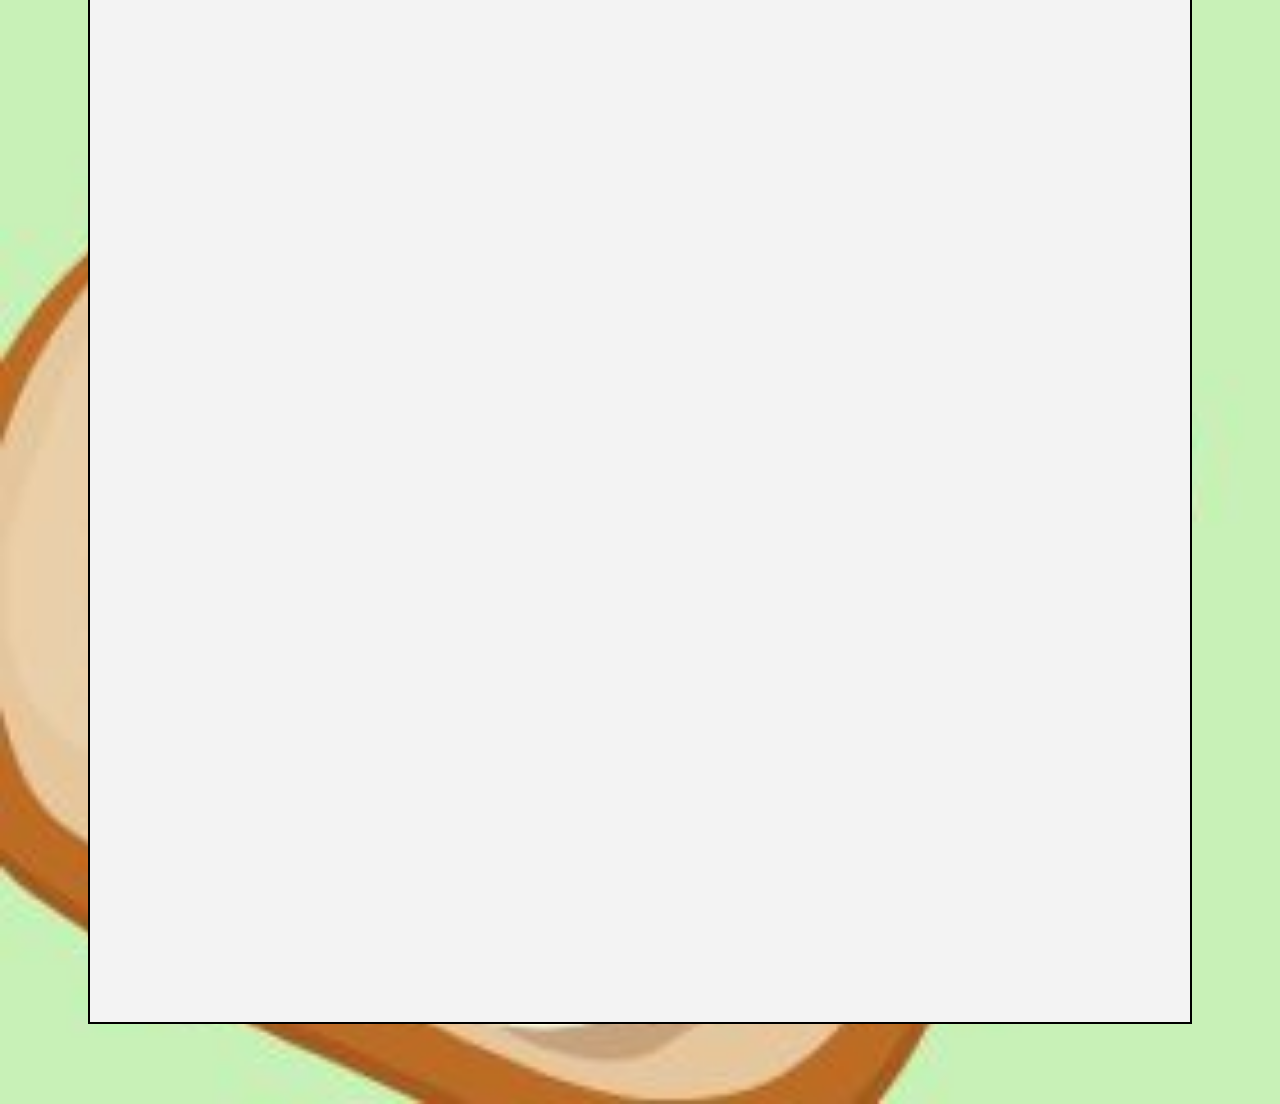
==== commit 7a763890: "breakfast page done" ====
--- a/breakfasts.html
+++ b/breakfasts.html
@@ -28,11 +28,20 @@
                         <li>Toppings of your choice (Cocoa powder, Chocolate chips, blueberries)</li>
                         <li>1/4 teaspoon of cinnamon (Optional, but make the difference)</li>
                     </ul>
-                    <button id="toggleprep">See Preparation</button>
-                    <div id="preparation" style="display:none;">
-                        <p>1.</p>
-                    </div>
-                </div>
+                     <button class="toggleprep">See preparation</button>
+                     <div class="preparation">
+                     <p>1. Preheat the oven to 180°C (350°F)</p>
+                     <p>2. Add all the ingredients (except the toppings like fruits or chocolate chips) to a blender</p>
+                     <p>3. Blend until the mixture is smooth and fully combined</p>
+                     <p>4. Blend until the mixture is smooth and fully combined</p>
+                     <p>5. Pour the batter into a baking dish or oven-safe container</p>
+                     <p>6. Bake for about 20 minutes, or until the top looks golden</p>
+                     <p>7. (My recommendation) Add a spoonful of Greek yogurt on top</p>
+                     <p>Enjoy!!</p>
+
+                    </div>
+                </div>
+
                 <li>Mango Chia Pudding</li>
                 <div class="recipe">
                     <p class="important">Ingredients:</p>
@@ -43,10 +52,16 @@
                         <li>1/4 cup of Chia Seeds</li>
                         <li>1 tablespoon of Maple syrup or Honey (Optional)</li>
                     </ul>
-                    <button id="toggleprep">See Preparation</button>
-                    <div id="preparation" style="display:none;">
-                        <p>1.</p>
-                    </div>
+                     <button class="toggleprep">See preparation</button>
+                     <div class="preparation">
+                     <p>1. Add the mango, milk and Greek Yogurt to a blender and blend until everything is fully combined</p>
+                     <p>2. Pour the mix into a cup and add the chia seeds and Maple syrup</p>
+                     <p>3. With a spoon mix everything</p>
+                     <p>4. Put it on the fridge overnight</p>
+                     <p>(Optional) The next morning add mango pieces and greek Yogurt on top</p>
+                     <p>Enjoy!!</p>
+                    </div>
+
                 </div>
                 <li>Egg Quesadilla</li>
                 <div class="recipe">
@@ -58,9 +73,19 @@
                         <li>Vegetables (Tomato, Spinach)</li>
                         <li>1 tablespoon of Corn (Optional)</li>
                     </ul>
-                    <button id="toggleprep">See Preparation</button>
-                    <div id="preparation" style="display:none;">
-                        <p>1.</p>
+                    <button class="toggleprep">See preparation</button>
+                     <div class="preparation">
+                     <p>1. Crack the eggs into a bowl and whisk them until well combined.</p>
+                     <p>2. Heat a pan over medium heat and lightly grease it.</p>
+                     <p>3. Pour the eggs into the pan and cook them, stirring gently</p>
+                     <p>4. Add corn if using</p>
+                     <p>5. Pour the eggs into the pan and cook them, stirring gently</p>
+                     <p>6. Place the tortilla on top of the eggs in the pan</p>
+                     <p>7. Sprinkle cheese over everything</p>
+                     <p>8. Cook for another 1–2 minutes until the cheese melts and the tortilla is slightly golden</p>
+                     <p>9. Take out of the stove, and add the vegetables</p>
+                     <p>10. Carefully fold the tortilla in half to form a quesadilla</p>
+                     <p>11. Enjoy!!</p>
                     </div>
                 </div>
               <p class="breakfast-kinds">Cossy</p>
@@ -74,9 +99,17 @@
                    <li>1 piece of day-old bread (like a baguette or any crusty bread)</li>
                    <li>Fresh white cheese (like mozzarella or a mild farmer’s cheese)</li>
                 </ul>
-            <button id="toggleprep">See Preparation</button>
-                    <div id="preparation" style="display:none;">
-                        <p>1.</p>
+             <button class="toggleprep">See preparation</button>
+                     <div class="preparation">
+                     <p>1. Heat the milk in a pot over medium heat</p>
+                     <p>2. Add the cocoa powder and sugar, stirring well until everything is dissolved</p>
+                     <p>3. Let it warm up, but do not let it boil</p>
+                     <p>4. Serve it warm in a cup</p>
+                     <p>5. Add the pieces of bread into the hot chocolate</p>
+                     <p>6. Let the bread soak and soften for a few minutes</p>
+                     <p>7. Add small pieces of fresh white cheese</p>
+                     <p>8. Let it sit until the cheese softens slightly</p>
+                     <p>9. enjoy this cozy treat!!</p>
                     </div>
             </div>
                 <li>waffles</li>
@@ -92,9 +125,16 @@
                     <li>1/3 cup of melted Butter</li>
                     <li>1 teaspoon vanilla extract</li>
                 </ul>
-                <button id="toggleprep">See Preparation</button>
-                    <div id="preparation" style="display:none;">
-                        <p>1.</p>
+                <button class="toggleprep">See Preparation</button>
+                    <div class="preparation">
+                        <p>1. Preheat your waffle maker or pan if yu don't have one at home</p>
+                        <p>2. In a large bowl, mix the flour, salt, baking powder, and sugar</p>
+                        <p>3. In another bowl, whisk the eggs, then add the milk, melted butter, and vanilla extract</p>
+                        <p>4. Pour the wet ingredients into the dry ingredients and mix until combined</p>
+                        <p>5. Pour the batter into the waffle maker or pan</p>
+                        <p>Cook until golden and crispy</p>
+                        <p>Serve with your favorite toppings (fruits, syrup, yogurt, etc.)</p>
+                        <p>Enjoy!!</p>
                     </div>
                 </div>
                 <li>Blueberry muffins</li>
@@ -111,9 +151,19 @@
                     <li>1/2 cup of Milk</li>
                     <li>2 cups of Blueberries</li>
                 </ul>
-                <button id="toggleprep">See Preparation</button>
-                    <div id="preparation" style="display:none;">
-                        <p>1.</p>
+                 <button class="toggleprep">See preparation</button>
+                     <div class="preparation">
+                     <p>1. Preheat oven to 200°C (390°F)</p>
+                     <p>2. In a bowl Wisk all the dry ingredients</p>
+                     <p>3. In a different bowl, wisk all the wet ingredients until fully combined</p>
+                     <p>4. Now pour in the wet mixture with the dry one and mix until just combine</p>
+                     <p>5. Stir through the blueberries </p>
+                     <p>6. Divide the batter between paper cases or a muffin mold</p>
+                     <p>7. Bake for 5 minutes, then turn oven down to 180°C (350°)</p>
+                     <p>8. Bake for a further 15 minutes, or until a skewer inserted into the muffin comes out clean</p>
+                     <p>9. Take them out of the oven and let them cool until they are warm or fully cooled (Warm is super yummy)</p>
+                     <p> Enjoy!!</p>
+
                     </div>
             </div>
             <p class="breakfast-kinds">Fast and easy</p>
@@ -126,9 +176,13 @@
                         <li>1 small avcado</li>
                         <li>Pinch of salt</li>
                     </ul>
-                    <button id="toggleprep">See Preparation</button>
-                    <div id="preparation" style="display:none;">
-                        <p>1.</p>
+                     <button class="toggleprep">See preparation</button>
+                     <div class="preparation">
+                     <p>1. Boil the egg until the texture you like</p>
+                     <p>2. Toast the bread slide until golden</p>
+                     <p>3. In a bowl smash the Avocado and add the salt</p>
+                     <p>4. In a plate place the bread and put the avocad and egg on top of it</p>
+                     <p>Enjoy!!</p>
                     </div>
                 </div>
                 <li>Overnight Oats</li>
@@ -143,9 +197,13 @@
                         <li>Splash of vanilla essence</li>
                         <li>Extra Ingredients (Cocoa Powder,blueberries, Strawberries, Peanut Butter)</li>
                     </ul>
-                <button id="toggleprep">See Preparation</button>
-                    <div id="preparation" style="display:none;">
-                        <p>1.</p>
+                 <button class="toggleprep">See preparation</button>
+                     <div class="preparation">
+                     <p>1. In a cup add all the ingredients (except for the extra toppings) and mix until fully combined</p>
+                     <p>2. Integrate the tppings</p>
+                     <p>Put it in the fridge overnight</p>
+                     <p>In the morning add greek yogurt on top</p>
+                     <p>Enjoy!!</p>
                     </div>
                 </div>
                 <li>Banana & Coffee smothie</li>
@@ -159,13 +217,17 @@
                         <li>Splash of vanilla extract</li>
                         <li>Pinch of cinammon (Optional)</li>
                     </ul>
-                    <button id="toggleprep">See Preparation</button>
-                    <div id="preparation" style="display:none;">
-                        <p>1.</p>
+                     <button class="toggleprep">See preparation</button>
+                     <div class="preparation">
+                     <p>1. In a blender add all the ingredients</p>
+                     <p>Blend everything until the mixture is smooth and fully combined</p>
+                     <p>Serve in a glass</p>
+                     <p>Enjy!!</p>
                     </div>
                 </div>
             </div>
         </div>
-        <script src="script.js"></script>
+
+        <script src="recipies.js"></script>
     </body>
 </html>
--- a/style.css
+++ b/style.css
@@ -181,7 +181,7 @@
     margin: 80px;
     border: 2px solid black;
     padding: 40px;
-    padding-bottom: 2000px;
+    padding-bottom: 8000px;
 }
 
 .breakfast-body {
@@ -232,6 +232,52 @@
 
 .recipe p {
     font-size: 18px;
-}
-
-
+
+}
+
+.preparation {
+  display: none;          
+  margin-top: 10px;
+  padding: 10px;
+  background: #f0f8ff;
+  border-radius: 8px;
+  transition: all 0.5s ease;
+}
+
+button.toggleprep {
+  display: inline-block;
+    font-family: 'Times New Roman', Times, serif;
+    font-size: 15px;
+    font-weight: 400;
+    color: #000000;
+    border-radius: 933px;
+    cursor: pointer;
+    padding: 6px 12px;  
+    text-decoration: none; 
+    background-color: #ffcc70;
+    margin-top: 5px;
+    margin-bottom: 9px;
+    transition: transform 0.2s ease, background-color 0.3s ease;
+}
+
+button.toggleprep:hover {
+  background-color: #ffa500;
+}
+
+button.toggleprep:active {
+  background-color: #ffcc70;
+}
+
+.preparation {
+  font-family: 'Times New Roman', Times, serif;
+    font-size: 10px;
+    max-width: 750px;
+    margin-left: 10px;
+    background:#f0f8ff;
+    box-shadow: 0 15px 40px rgba(0,0,0,0.06);
+    line-height: 1.8;
+    text-align: left;
+    position:relative;
+    border-left: 6px solid #e8cfa0;
+    margin-bottom: 18px;
+    }
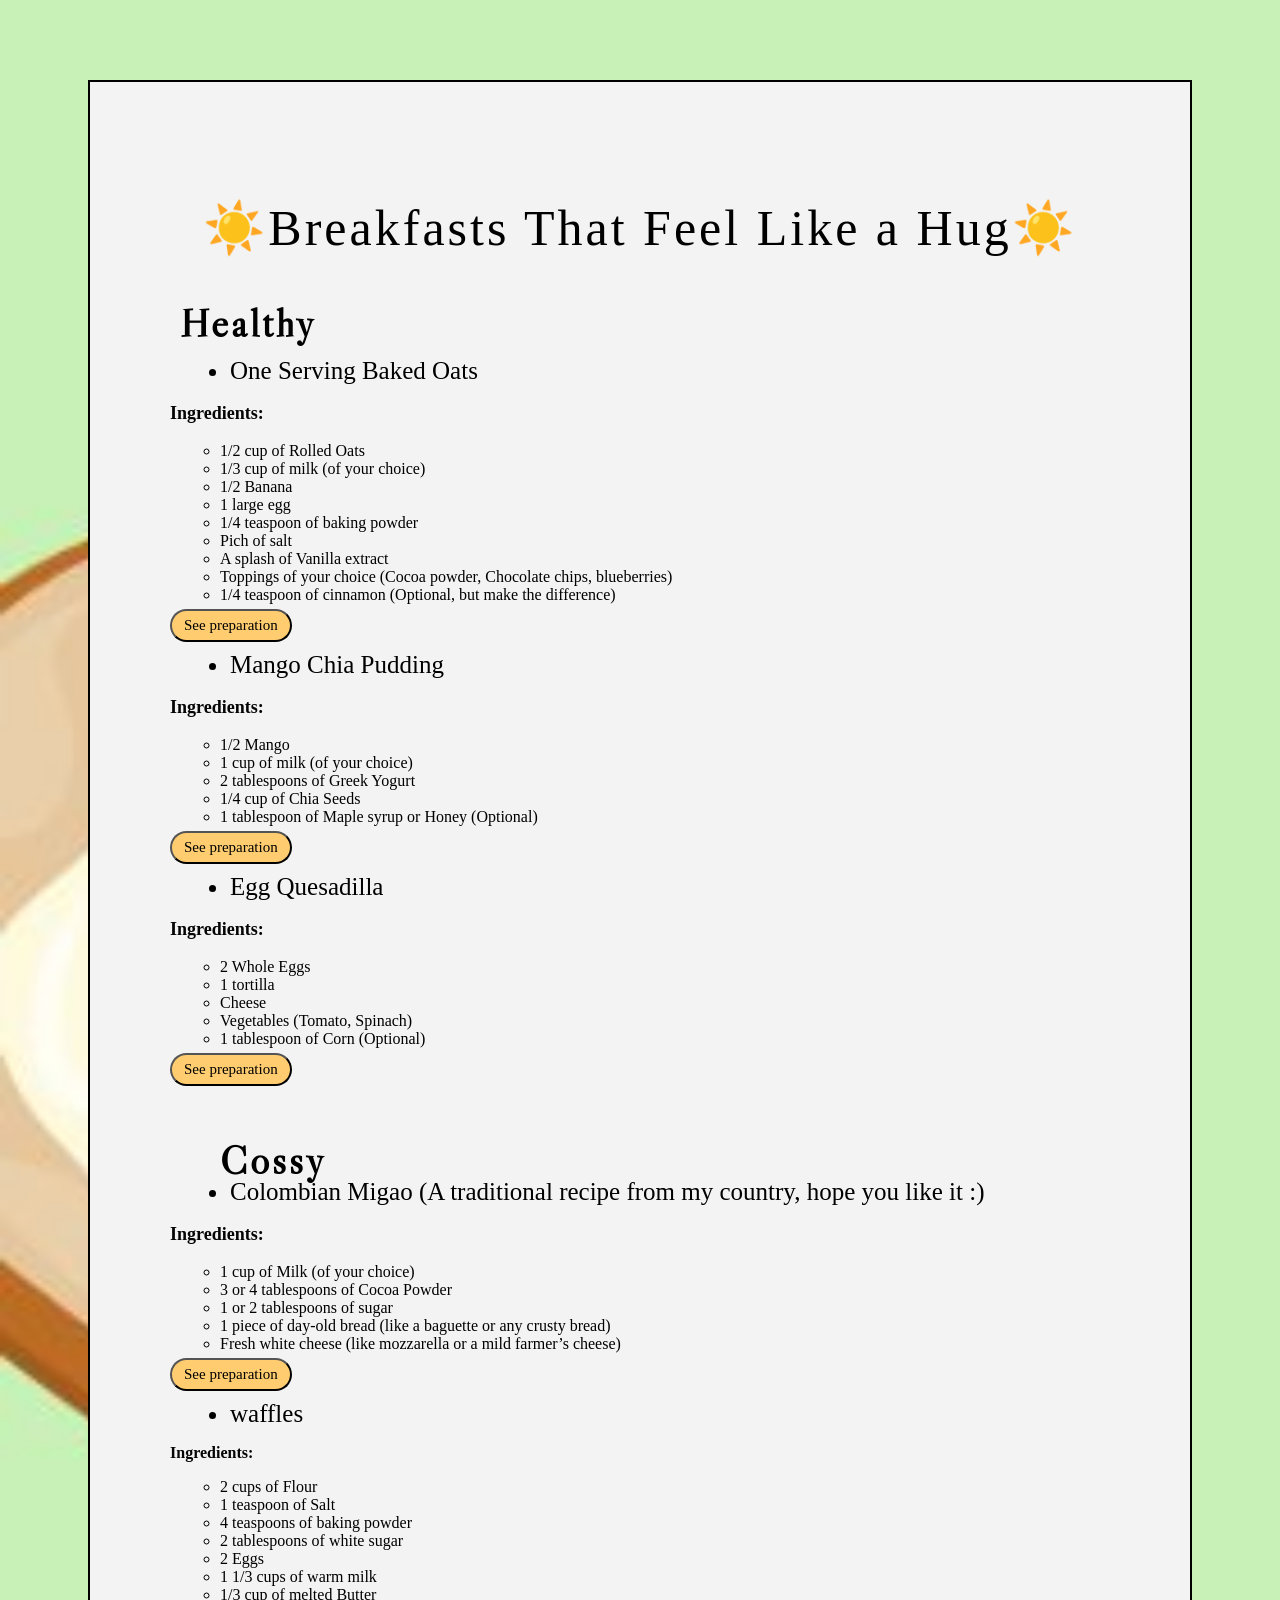
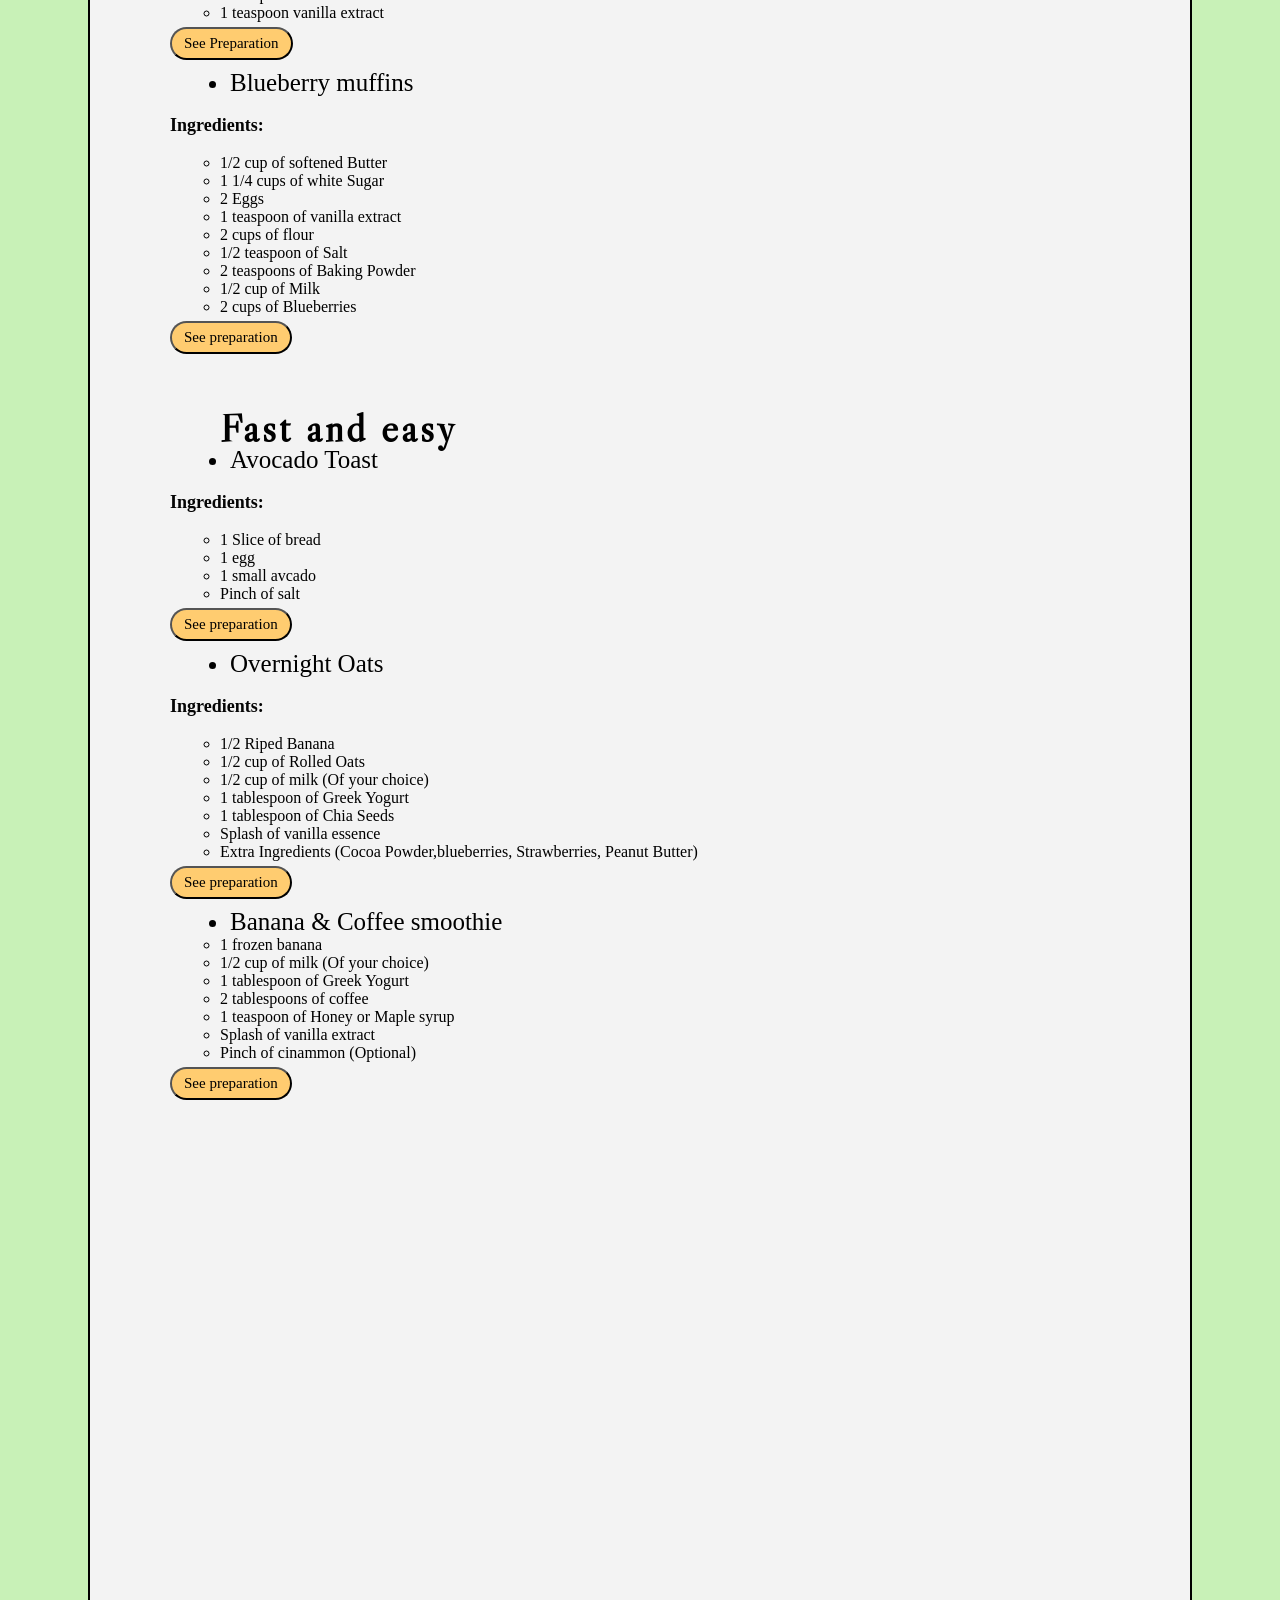
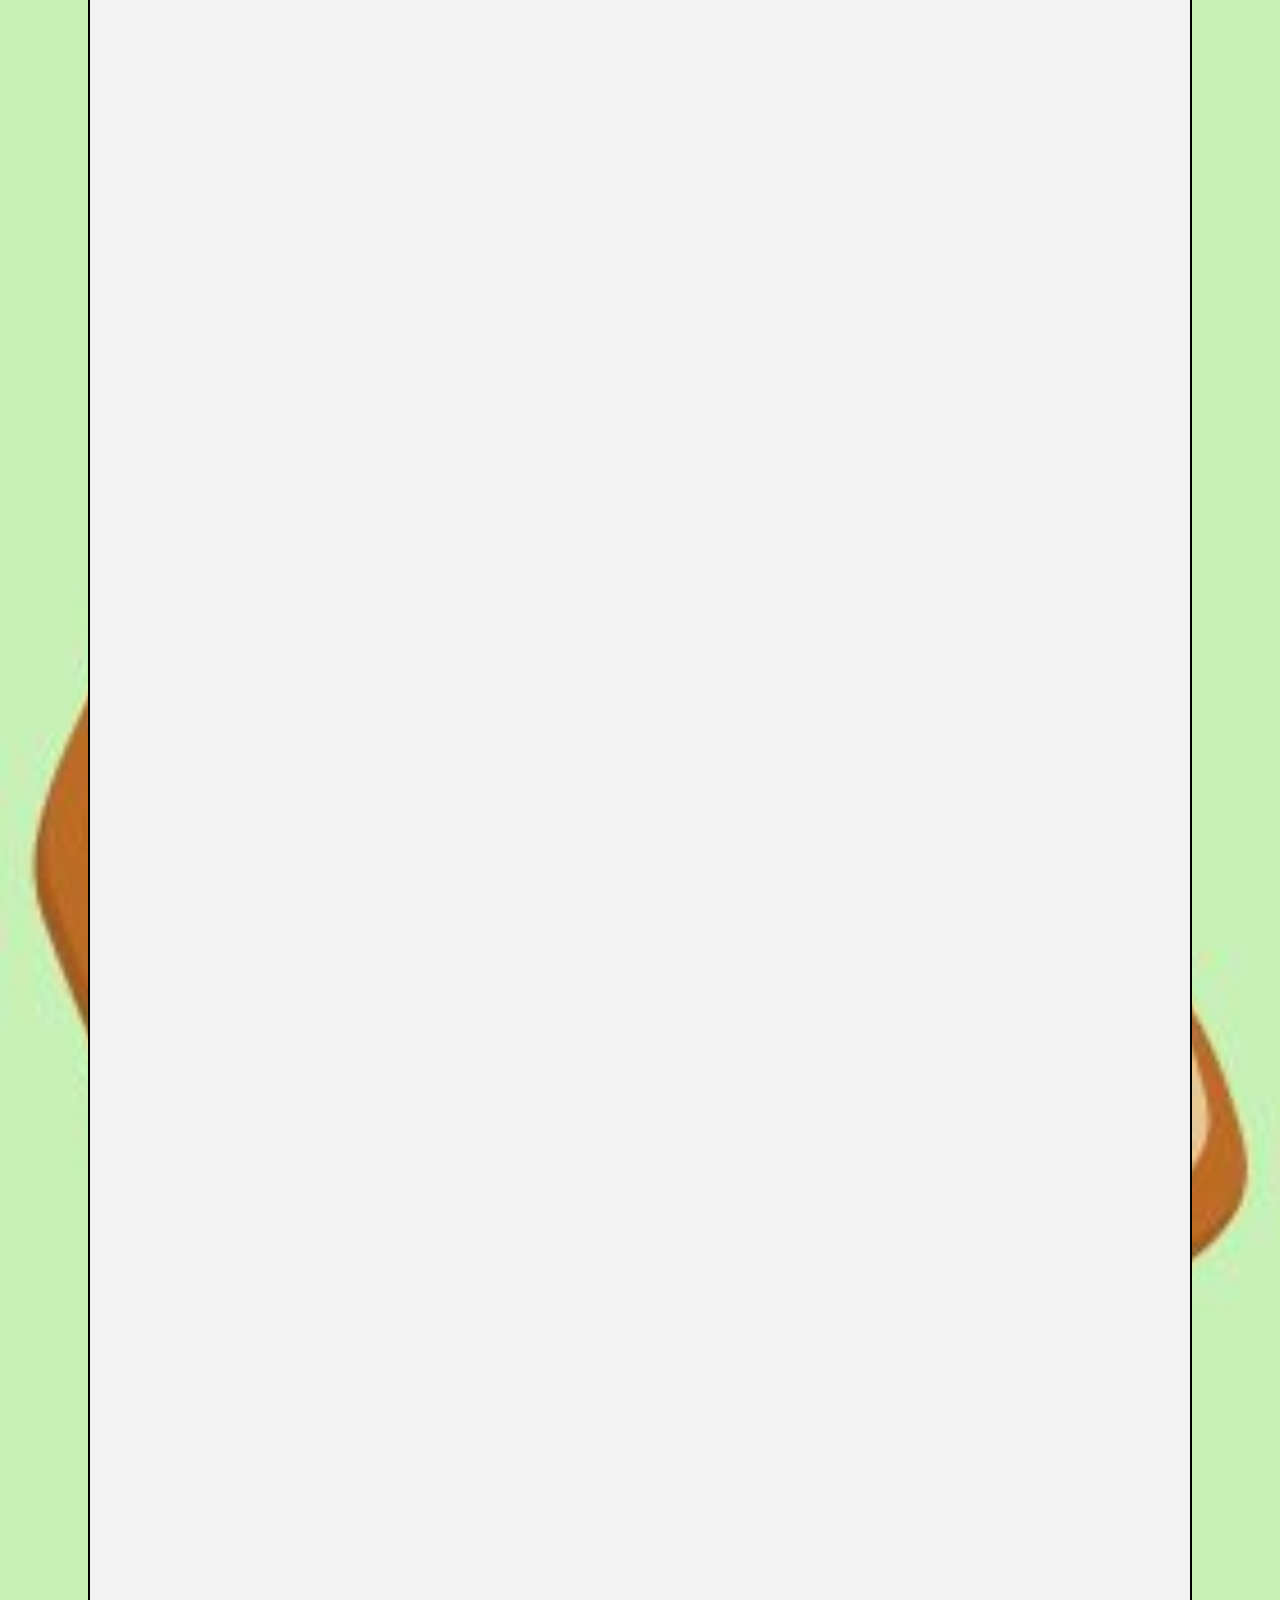
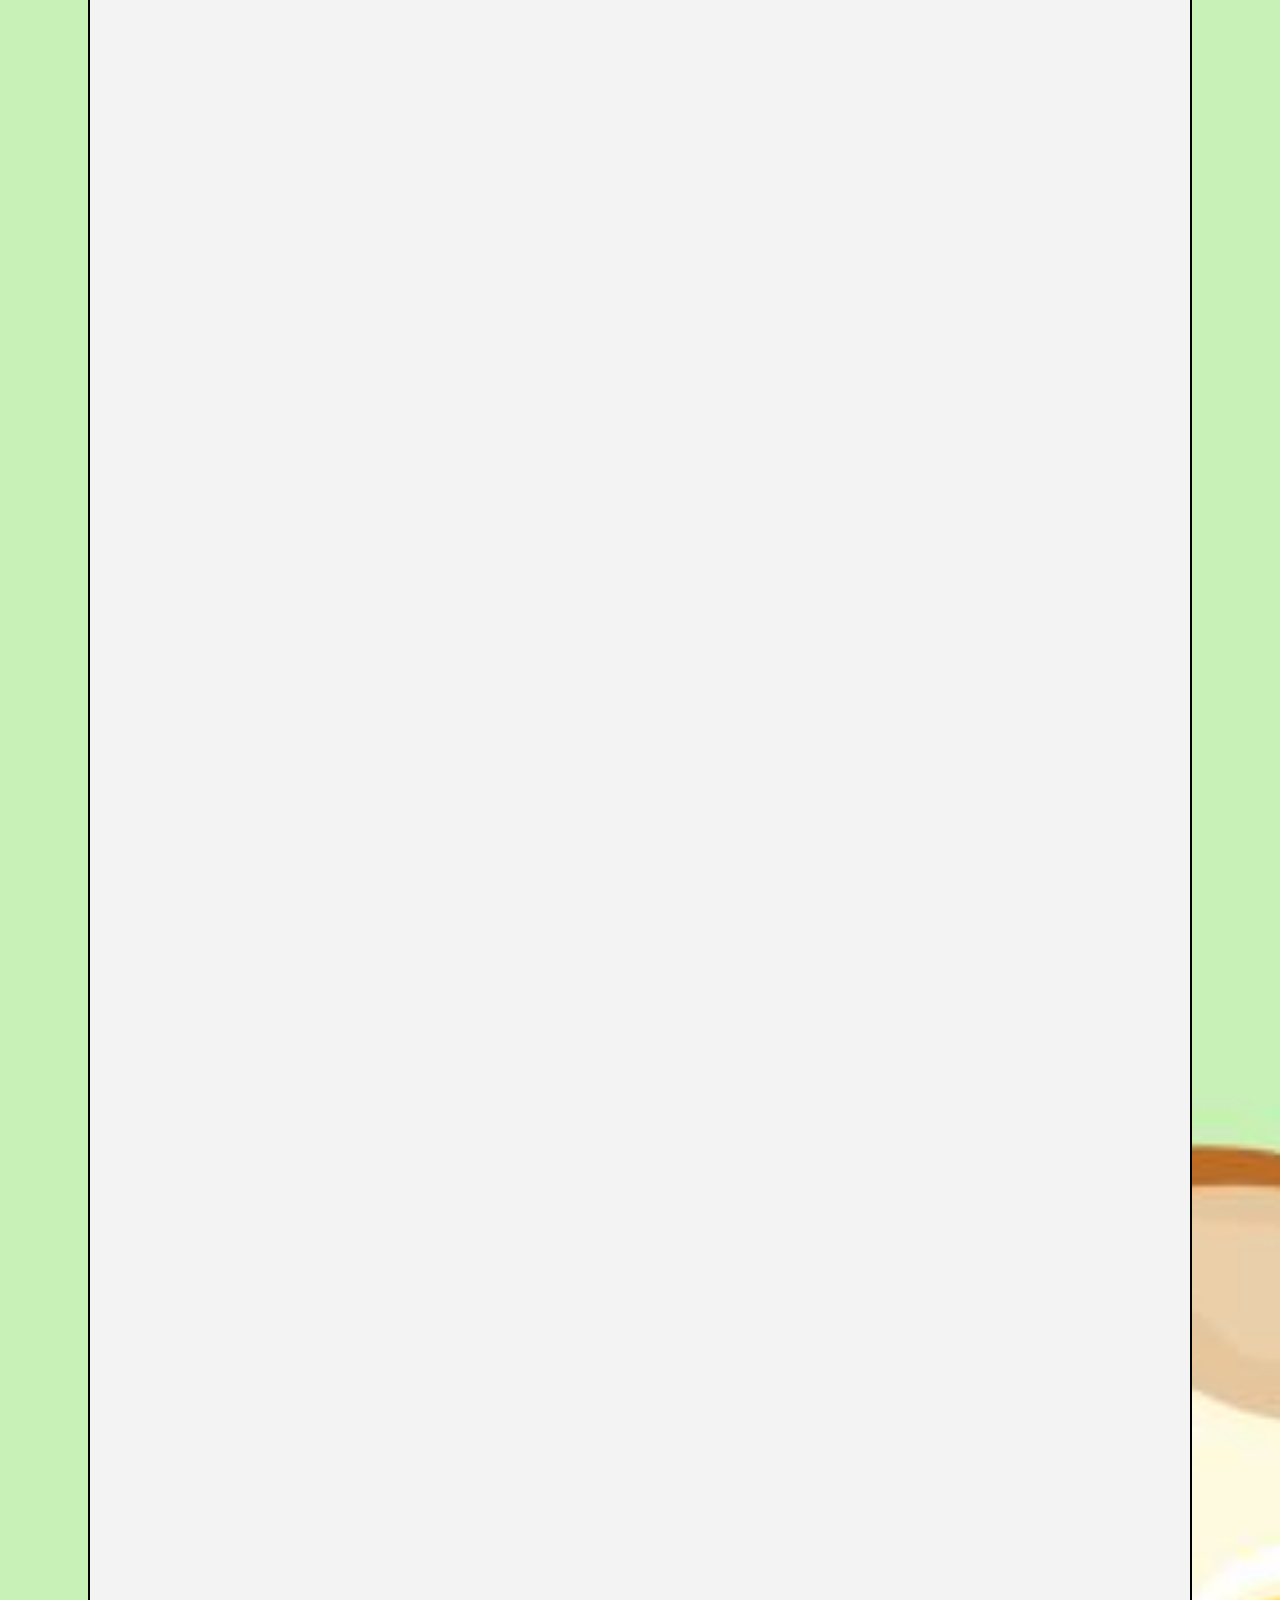
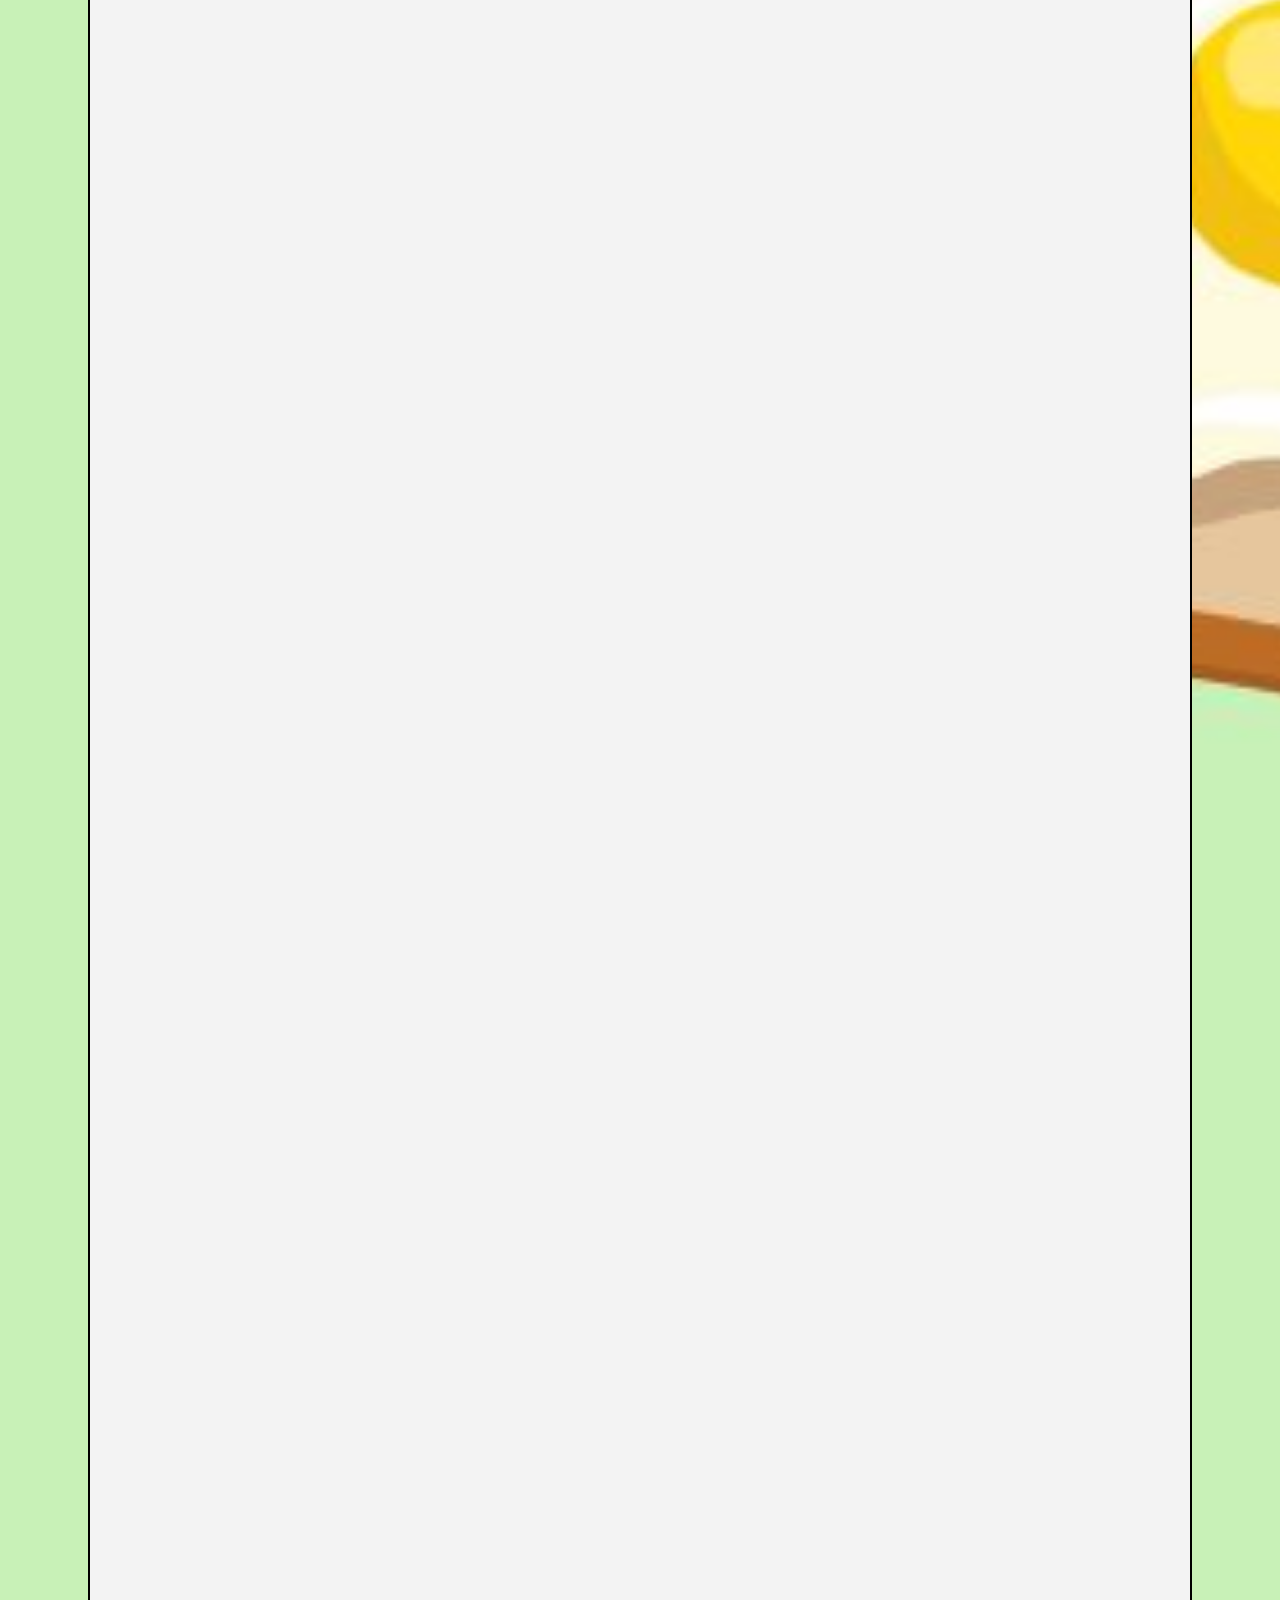
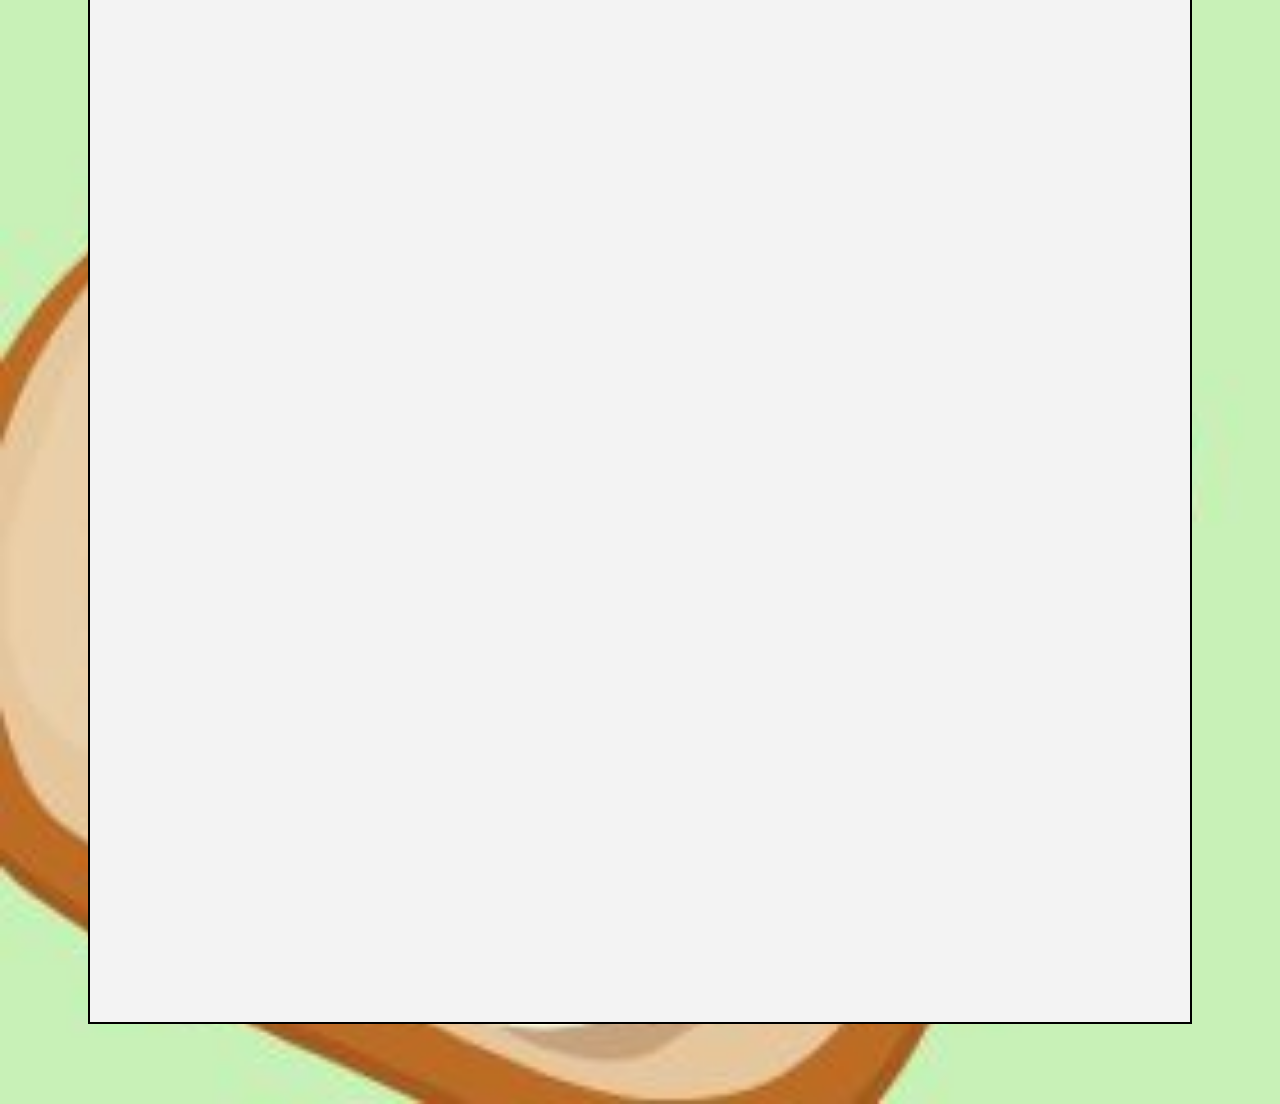
==== commit 94ac20f3: "added breakfast pictures" ====
--- a/breakfasts.html
+++ b/breakfasts.html
@@ -38,7 +38,7 @@
                      <p>6. Bake for about 20 minutes, or until the top looks golden</p>
                      <p>7. (My recommendation) Add a spoonful of Greek yogurt on top</p>
                      <p>Enjoy!!</p>
-
+                     <img class="picture" src="https://bigdeliciouslife.com/wp-content/uploads/2023/02/banana-bread-bakd-oats-3.jpg" alt="baked oats"/>
                     </div>
                 </div>
 
@@ -58,8 +58,9 @@
                      <p>2. Pour the mix into a cup and add the chia seeds and Maple syrup</p>
                      <p>3. With a spoon mix everything</p>
                      <p>4. Put it on the fridge overnight</p>
-                     <p>(Optional) The next morning add mango pieces and greek Yogurt on top</p>
-                     <p>Enjoy!!</p>
+                     <p>5. (Optional) The next morning add mango pieces and greek Yogurt on top</p>
+                     <p>Enjoy!!</p>
+                     <img class="picture" src="https://ifoodreal.com/wp-content/uploads/2023/01/mango-chia-pudding-800x1203.jpg" alt="Chia Pudding"/>
                     </div>
 
                 </div>
@@ -86,6 +87,7 @@
                      <p>9. Take out of the stove, and add the vegetables</p>
                      <p>10. Carefully fold the tortilla in half to form a quesadilla</p>
                      <p>11. Enjoy!!</p>
+                     <img class="picture" src="https://www.peanutblossom.com/wp-content/uploads/2024/05/breakfastquesadilla-12.jpg" alt="Ëgg Quesadilla"/>
                     </div>
                 </div>
               <p class="breakfast-kinds">Cossy</p>
@@ -110,6 +112,7 @@
                      <p>7. Add small pieces of fresh white cheese</p>
                      <p>8. Let it sit until the cheese softens slightly</p>
                      <p>9. enjoy this cozy treat!!</p>
+                     <img class="picture" src="https://www.elespectador.com/resizer/v2/WVM7BBLZDVH2XM64H2QC2E74JI.jpg?auth=53ffb399f92349ad3701ebdc3150ed37804eb15984a7fb6e2ace8bb883d9feae&width=920&height=613&smart=true&quality=60" alt="Migao"/>
                     </div>
             </div>
                 <li>waffles</li>
@@ -132,9 +135,10 @@
                         <p>3. In another bowl, whisk the eggs, then add the milk, melted butter, and vanilla extract</p>
                         <p>4. Pour the wet ingredients into the dry ingredients and mix until combined</p>
                         <p>5. Pour the batter into the waffle maker or pan</p>
-                        <p>Cook until golden and crispy</p>
-                        <p>Serve with your favorite toppings (fruits, syrup, yogurt, etc.)</p>
+                        <p>6. Cook until golden and crispy</p>
+                        <p>7. Serve with your favorite toppings (fruits, syrup, yogurt, etc.)</p>
                         <p>Enjoy!!</p>
+                        <img class="picture" src="https://swansdown.com/wp-content/uploads/2021/10/Basic-waffles-1024x683.jpg.webp" alt="waffles"/>
                     </div>
                 </div>
                 <li>Blueberry muffins</li>
@@ -163,7 +167,7 @@
                      <p>8. Bake for a further 15 minutes, or until a skewer inserted into the muffin comes out clean</p>
                      <p>9. Take them out of the oven and let them cool until they are warm or fully cooled (Warm is super yummy)</p>
                      <p> Enjoy!!</p>
-
+                     <img class= "picture" src="https://www.kingarthurbaking.com/sites/default/files/styles/teaser_2x/public/2022-12/KABC_Quick-Breads_Blueberry-Muffin_08304.jpg?itok=RI6eNDew" alt="blueberry muffins"/>
                     </div>
             </div>
             <p class="breakfast-kinds">Fast and easy</p>
@@ -183,6 +187,7 @@
                      <p>3. In a bowl smash the Avocado and add the salt</p>
                      <p>4. In a plate place the bread and put the avocad and egg on top of it</p>
                      <p>Enjoy!!</p>
+                     <img class="picture" src="https://www.dfdrussell.org/wp-content/uploads/2024/02/DFD_RecipeImage_AvocadoToast-1-300x300.jpg" alt="Avocado Toast"/>
                     </div>
                 </div>
                 <li>Overnight Oats</li>
@@ -201,12 +206,13 @@
                      <div class="preparation">
                      <p>1. In a cup add all the ingredients (except for the extra toppings) and mix until fully combined</p>
                      <p>2. Integrate the tppings</p>
-                     <p>Put it in the fridge overnight</p>
-                     <p>In the morning add greek yogurt on top</p>
-                     <p>Enjoy!!</p>
-                    </div>
-                </div>
-                <li>Banana & Coffee smothie</li>
+                     <p>3. Put it in the fridge overnight</p>
+                     <p>4. In the morning add greek yogurt on top</p>
+                     <p>Enjoy!!</p>
+                     <img class="picture" src="https://encrypted-tbn0.gstatic.com/images?q=tbn:ANd9GcTK2k5GNlVYKQ4-7dSqygOsKBpH-kMiGxhKhw&s" alt="Overnight Oats"/>
+                    </div>
+                </div>
+                <li>Banana & Coffee smoothie</li>
                 <div class="recipe">
                     <ul>
                         <li>1 frozen banana</li>
@@ -220,9 +226,10 @@
                      <button class="toggleprep">See preparation</button>
                      <div class="preparation">
                      <p>1. In a blender add all the ingredients</p>
-                     <p>Blend everything until the mixture is smooth and fully combined</p>
-                     <p>Serve in a glass</p>
-                     <p>Enjy!!</p>
+                     <p>2. Blend everything until the mixture is smooth and fully combined</p>
+                     <p>3. Serve in a glass</p>
+                     <p>Enjooy!!</p>
+                     <img class="picture" src="https://encrypted-tbn0.gstatic.com/images?q=tbn:ANd9GcS9KPnDbH37tUZGJ-hn2beNds33onm-oH1r3Q&s" alt="Banana Coffee smoothie"/>
                     </div>
                 </div>
             </div>
--- a/style.css
+++ b/style.css
@@ -193,17 +193,7 @@
     background: url(Background/background4.jpg);
     background-size: cover;
 }
-
-h4 {
-    font-family: "Noto Serif", serif;
-    text-align: center;
-    font-size: 25px;
-    font-weight: 400;
-    padding-top: 9px;
-    letter-spacing: 7px;
-    margin-top: -20px;
-    color: #2c2c2c;
-}
+    
 
 .breakfast-kinds {
     font-family: "Libre Caslon Display", serif;
@@ -280,4 +270,119 @@
     position:relative;
     border-left: 6px solid #e8cfa0;
     margin-bottom: 18px;
-    }+    }
+
+    #container-3 {
+    display: block;
+    justify-content: center;
+    margin-top: 90px;
+    padding: 15px;
+    background-color: #fff8dc;
+    border-radius: 8px;
+    font-size: 1.1em;
+    text-align: center;
+    transition: all 0.5s ease;
+    }
+
+    #funfact-btn {
+    font-family: 'Times New Roman', Times, serif;
+    font-size: 20px;
+    color: #000000;
+    border-radius: 999px;
+    cursor: pointer;
+    padding: 15px;  
+    text-decoration: none; 
+    background-color: #f4ff5b;
+    margin-top: 5px;
+    margin-bottom: 9px;
+    transition: transform 0.2s ease, background-color 0.3s ease;
+    }
+
+    #funfact-btn:hover {
+        background-color: #f4fa9b;
+    }
+
+    #funfact-btn:active {
+        background-color: #f4ff5b;
+    }
+
+#funfact {
+    font-family: "Noto Serif", serif;
+    text-align: center;
+    font-size: 20px;
+    font-weight: 400;
+    padding-top: 9px;
+    letter-spacing: 4px;
+    margin-top: -20px;
+    color: #2c2c2c;
+}
+
+.tips {
+    margin-left: 4px;
+    font-family: 'Times New Roman', Times, serif;
+    font-size: 25px;
+    font-weight: 500;
+    color: #000000;
+}
+
+.subtitle {
+    font-family: 'Times New Roman', Times, serif;
+    text-align: left;
+    font-size: 20px;  
+    margin-left: 50px;
+    margin-right: 50px;
+    color: rgb(63, 61, 61);
+}
+
+.space {
+    margin-bottom: 70px;
+}
+
+.motivation-box {
+    display: block;
+    justify-content: center;
+    margin-left: 80px;
+    margin-right: 80px;
+    margin-top: 90px;
+    padding: 50px;
+    background-color: #adc5fa96;
+    border-radius: 80px;
+    text-align: center;
+}
+
+#motivation {
+    font-family: 'Times New Roman', Times, serif;
+    font-size: 30px;
+    color: #000000;
+}
+
+#motivation-btn {
+    font-family: 'Times New Roman', Times, serif;
+    font-size: 15px;
+    color: #000000;
+    border-radius: 999px;
+    cursor: pointer;
+    padding: 15px;  
+    text-decoration: none; 
+    background-color: #8886fc;
+    margin-top: 5px;
+    margin-bottom: 9px;
+    transition: transform 0.2s ease, background-color 0.3s ease;
+}
+
+#motivation-btn:hover {
+    background-color: #8f8f8f;
+}
+
+#motivation-btn:active {
+    background-color: #ffffff;
+}
+
+.picture {
+  justify-content:center;
+  height: auto;
+  margin: 30px auto;
+  margin-bottom: 0%;
+  display: block;
+  max-width: 100%
+}
